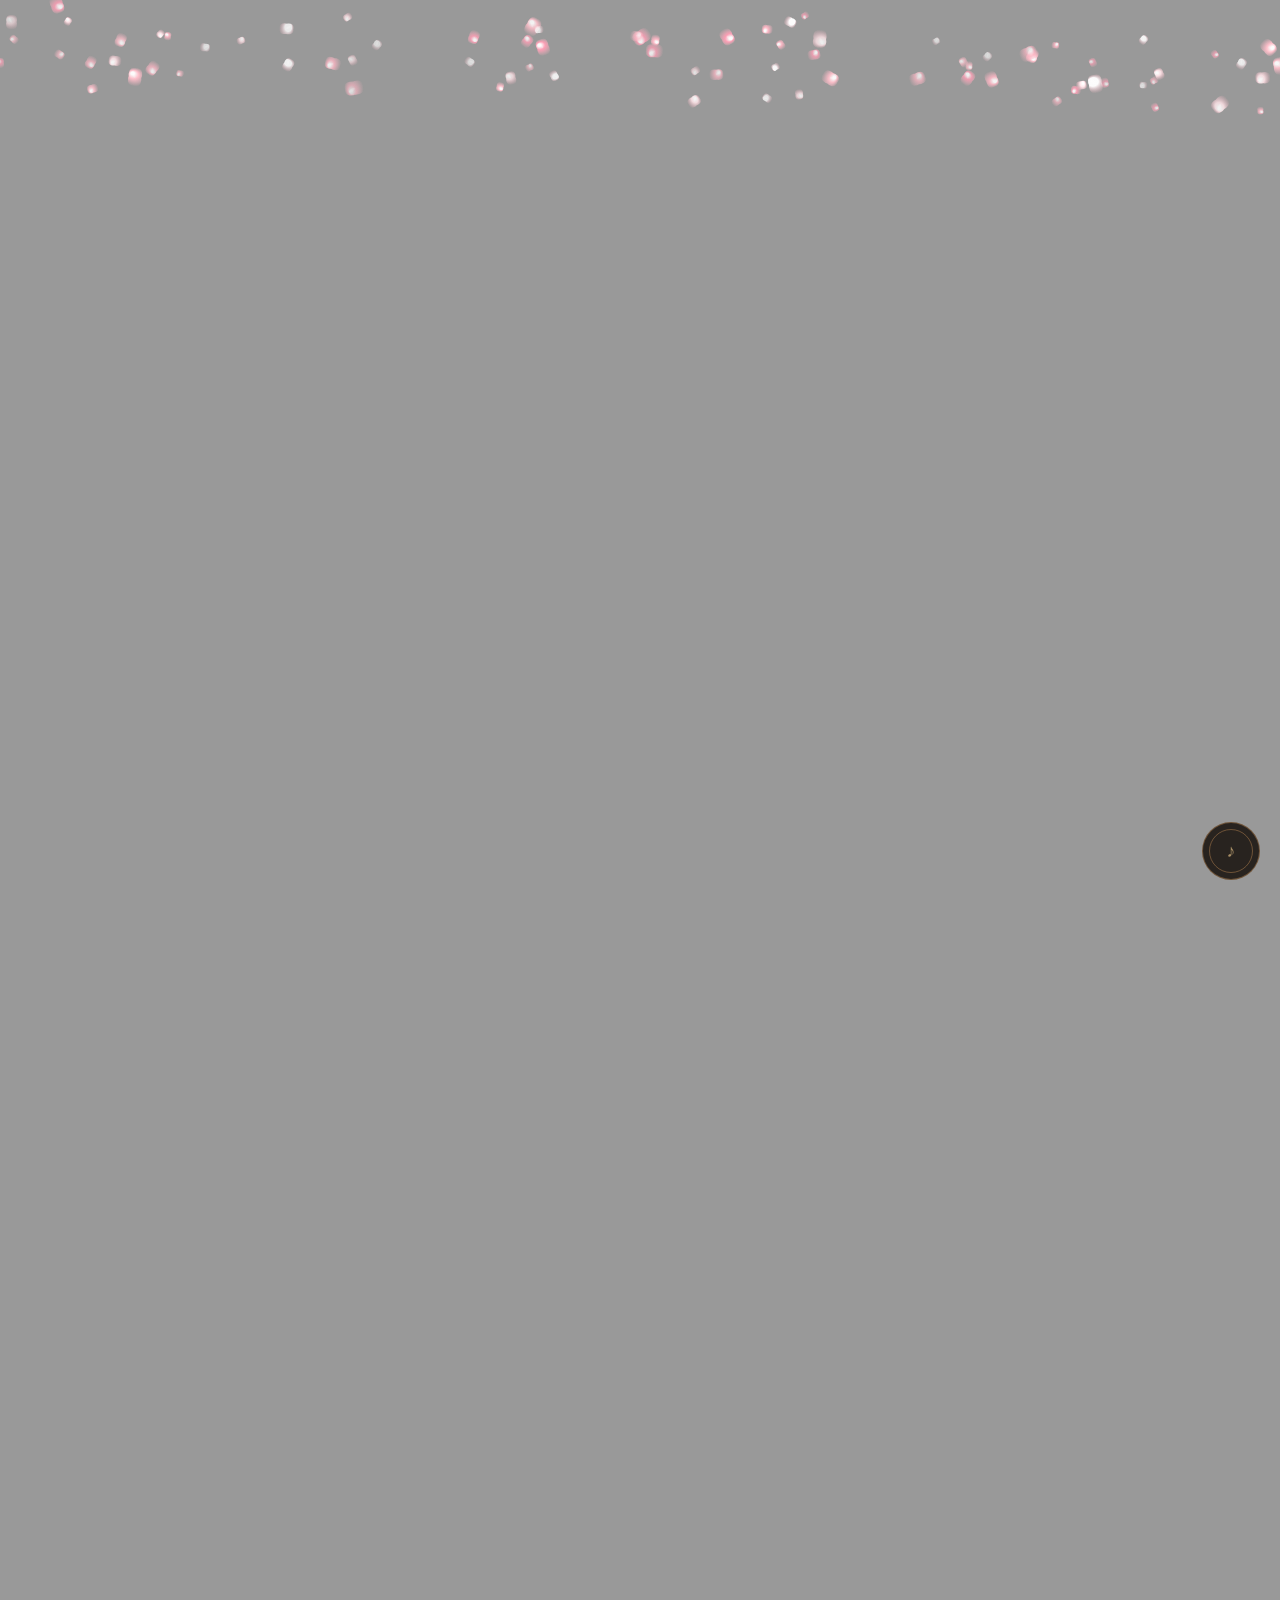
==== index.html @ ae4863e1 "feat: 特別イベント統合・BGMデフォルトOFF・スマホサイドバー修正・フッター追加 - 特別開催イベントを開催イベントタブのサブセクションに統合しspecialタブ廃止 - BGMをデフォルトO" ====
<!DOCTYPE html>
<html lang="ja">
<head>
    <meta charset="UTF-8">
    <meta name="viewport" content="width=device-width, initial-scale=1.0">
    <title>メスケモ推進委員会 - VRChatメスケモイベント</title>
    <link rel="icon" type="image/x-icon" href="images/favicon.ico">
    <!-- OGP / Twitter Card -->
    <meta property="og:type"        content="website">
    <meta property="og:title"       content="メスケモ推進委員会 - VRChatメスケモイベント">
    <meta property="og:description" content="なでなで茶屋 牝獣・なでなで倶楽部 MESUKEMOなど、メスケモイベントを開催しています。毎週土曜日開催中！">
    <meta property="og:url"         content="https://ys-0311san.github.io/iinnkai/">
    <meta property="og:image"       content="https://ys-0311san.github.io/iinnkai/images/ogp-main.png">
    <meta property="og:image:type"  content="image/png">
    <meta property="og:image:width" content="1188">
    <meta property="og:image:height" content="626">
    <meta property="og:image:alt"   content="メスケモ推進委員会 イベント告知">
    <meta property="og:site_name"   content="メスケモ推進委員会">
    <meta name="twitter:card"        content="summary_large_image">
    <meta name="twitter:site"        content="@mesukemo_ya">
    <meta name="twitter:title"       content="メスケモ推進委員会 - VRChatメスケモイベント">
    <meta name="twitter:description" content="なでなで茶屋 牝獣・なでなで倶楽部 MESUKEMOなど、メスケモイベントを開催中！">
    <meta name="twitter:image"       content="https://ys-0311san.github.io/iinnkai/images/ogp-main.gif">
    <link rel="stylesheet" href="style.css">
    <!-- 最初に表示される背景画像を最優先で先読み -->
    <link rel="preload" as="image" href="images/bg-about-pc.png" media="(min-width: 769px)">
    <link rel="preload" as="image" href="images/bg-about-sp.png" media="(max-width: 768px)">
</head>
<body>
    <!-- ローディング画面（黒・読み込み完了まで表示） -->
    <div class="loading-screen" id="loadingScreen"></div>

    <!-- 背景画像 -->
    <div class="bg-layer" id="bgCurrent"></div>

    <!-- 初期表示: タイトルのみ -->
    <div class="intro-screen" id="introScreen">
        <div class="intro-text">
            <h1 class="main-title">メスケモ<wbr>推進委員会</h1>
        </div>
    </div>

    <!-- サイドメニュー背景オーバーレイ -->
    <div class="drawer-overlay" id="drawerOverlay" aria-hidden="true"></div>

    <!-- サイドメニュー（左からスライドイン） -->
    <nav class="side-drawer" id="sideDrawer" aria-label="サイドメニュー" aria-hidden="true">
        <div class="drawer-header">
            <span class="drawer-title">メニュー</span>
            <button class="drawer-close" id="drawerClose" aria-label="メニューを閉じる">✕</button>
        </div>
        <ul class="drawer-nav" role="tablist">
            <li>
                <button class="drawer-item active" data-tab="community" role="tab" aria-selected="true" aria-controls="community">
                    メスケモ推進委員会とは
                </button>
            </li>
            <li>
                <button class="drawer-item" data-tab="events" role="tab" aria-selected="false" aria-controls="events">
                    開催イベント
                </button>
            </li>
            <li>
                <button class="drawer-item" data-tab="cast" role="tab" aria-selected="false" aria-controls="cast">
                    キャスト
                </button>
            </li>
            <li>
                <button class="drawer-item" data-tab="official" role="tab" aria-selected="false" aria-controls="official">
                    サイトリンク
                </button>
            </li>
            <li>
                <button class="drawer-item" data-tab="news" role="tab" aria-selected="false" aria-controls="news">
                    🔔 お知らせ
                </button>
            </li>
        </ul>
    </nav>

    <!-- メインコンテンツ（フェードイン） -->
    <div class="main-content" id="mainContent">
        <!-- 固定ヘッダー: タイトル + ナビ -->
        <header class="site-header">
            <div class="header-inner">
                <div class="header-title">
                    <img src="images/header-banner.png" alt="メスケモ推進委員会" class="header-banner">
                    <img src="images/header-logo.png" alt="なでなで茶屋 ロゴ" class="header-logo">
                </div>
                <!-- PC用タブ（スマホでは非表示） -->
                <nav class="tabs" role="tablist" aria-label="コンテンツナビゲーション">
                    <button class="tab-button active" id="tab-community" data-tab="community" role="tab" aria-selected="true" aria-controls="community">
                        メスケモ推進委員会とは
                    </button>
                    <button class="tab-button" id="tab-events" data-tab="events" role="tab" aria-selected="false" aria-controls="events">
                        開催イベント
                    </button>
                    <button class="tab-button" id="tab-cast" data-tab="cast" role="tab" aria-selected="false" aria-controls="cast">
                        キャスト
                    </button>
                    <button class="tab-button" id="tab-official" data-tab="official" role="tab" aria-selected="false" aria-controls="official">
                        サイトリンク
                    </button>
                    <button class="tab-button tab-button--bell" id="tab-news" data-tab="news" role="tab" aria-selected="false" aria-controls="news" aria-label="お知らせ">
                        <svg width="18" height="18" viewBox="0 0 24 24" fill="none" stroke="currentColor" stroke-width="2" stroke-linecap="round" stroke-linejoin="round" aria-hidden="true">
                            <path d="M18 8A6 6 0 0 0 6 8c0 7-3 9-3 9h18s-3-2-3-9"/>
                            <path d="M13.73 21a2 2 0 0 1-3.46 0"/>
                        </svg>
                    </button>
                </nav>
                <!-- スマホ用ハンバーガーボタン（PCでは非表示） -->
                <button class="menu-toggle" id="menuToggle" aria-label="メニューを開く" aria-expanded="false" aria-controls="sideDrawer">
                    <span></span>
                    <span></span>
                    <span></span>
                </button>
            </div>
        </header>

        <main>
            <!-- メスケモ推進委員会とは -->
            <section class="tab-content active" id="community" role="tabpanel" aria-labelledby="tab-community">
                <div class="section-layout">
                    <aside class="section-sidebar" id="sidebar-community" aria-label="メスケモ推進委員会とはのナビゲーション"></aside>
                    <div class="section-body">
                        <div class="sub-section active" id="community-main">

                            <!-- Heroエリア -->
                            <div class="community-hero">
                                <!-- 上部: 横幅いっぱいのバナー画像 -->
                                <div class="community-hero-banner">
                                    <img src="images/group-icon.jpg" alt="メスケモ推進委員会 グループアイコン" class="community-icon">
                                </div>
                                <!-- 下部: 木目テクスチャ帯 -->
                                <div class="community-hero-caption">
                                    <p class="community-catch">メスケモ好きなら、今すぐ参加しよう！</p>
                                    <div class="community-hero-links">
                                        <a href="https://vrchat.com/home/group/grp_df3c5259-05df-4a28-b5b5-b326c55110fa"
                                           target="_blank" rel="noopener noreferrer" class="shop-link">
                                            VRChat グループに参加する
                                            <svg width="14" height="14" viewBox="0 0 20 20" fill="none" aria-hidden="true"><path d="M5 15L15 5M15 5H8M15 5V12" stroke="currentColor" stroke-width="2" stroke-linecap="round" stroke-linejoin="round"/></svg>
                                        </a>
                                        <a href="https://x.com/mesukemo_ya"
                                           target="_blank" rel="noopener noreferrer" class="shop-link">
                                            X (Twitter) をフォローする
                                            <svg width="14" height="14" viewBox="0 0 20 20" fill="none" aria-hidden="true"><path d="M5 15L15 5M15 5H8M15 5V12" stroke="currentColor" stroke-width="2" stroke-linecap="round" stroke-linejoin="round"/></svg>
                                        </a>
                                    </div>
                                </div>
                            </div>

                            <!-- グループ説明・ルール・BOOTH -->
                            <div class="content-card">
                                <div class="about-group">
                                    <h3 class="about-title">About This Group</h3>
                                    <p class="about-catch">"メスケモ推進委員会は、メスケモに関わる課題やその解決策について協議し、人間への提言やオスケモとの連携・協働により課題の解決やVRC内でのメスケモの充実を図る非営利団体です"</p>
                                    <p class="about-truth">嘘です。</p>
                                    <p>「なでなで茶屋 牝獣（メスケモ個室接客イベント）」や「なでなで倶楽部 MESUKEMO（メスケモなでなでマッチングイベント）」など、誰でもメスケモを十分に摂取できるイベントを開催しています。</p>
                                    <p class="about-notice">本コミュニティおよび主催イベントは成人向けではありませんが、人によっては刺激的な活動や投稿と感じられる場合があります。加入・参加をもって、これらに対する閲覧の同意とさせていただきます。</p>
                                </div>

                                <div class="about-rule">
                                    <h3 class="about-title">ルール</h3>
                                    <p>VRChatアカウントがあれば誰でも参加できます。アバターの種類・人間・ケモノ問わず大歓迎です。メスケモアバターでなくても参加できます。</p>
                                    <p>メスケモアバターを使用していなくても、メスケモが好きという気持ちがあれば貴方は既にメスケモ推進委員会です。「人間」でも「人外」でも「オスケモ」でもだれでも参加可能！世界をメスケモで満たすために各々の力で邁進していきましょう！</p>
                                </div>

                                <div class="about-booth">
                                    <h3 class="about-title">BOOTHショップ</h3>
                                    <p>メスケモ推進委員会のBOOTHショップでは、オリジナルアバターやギミックを販売しています。</p>
                                    <a href="https://mesukemoshop.booth.pm/" target="_blank" rel="noopener noreferrer" class="shop-link">
                                        メスケモ無人販売所 (BOOTH) を見る
                                        <svg width="14" height="14" viewBox="0 0 20 20" fill="none" aria-hidden="true"><path d="M5 15L15 5M15 5H8M15 5V12" stroke="currentColor" stroke-width="2" stroke-linecap="round" stroke-linejoin="round"/></svg>
                                    </a>
                                </div>
                            </div>

                        </div>
                    </div>
                </div>
            </section>

            <!-- 開催イベント -->
            <section class="tab-content" id="events" role="tabpanel" aria-labelledby="tab-events">
                <div class="section-layout">
                    <aside class="section-sidebar" id="sidebar-events" aria-label="開催イベントのナビゲーション"></aside>
                    <div class="section-body">

                        <!-- なでなで茶屋 牝獣 -->
                        <div class="sub-section active" id="events-chaya">
                            <div class="content-card">
                                <div class="poster-block">
                                    <img src="images/poster-chaya.png" alt="なでなで茶屋 牝獣 ポスター" class="poster-image">
                                    <div class="poster-description">
                                        <h3 class="poster-title">なでなで茶屋 牝獣</h3>
                                        <p class="poster-schedule">毎月第1・第3土曜日 22:55~</p>
                                        <p class="poster-schedule-note">※第2・第4土曜日も開催している場合があります</p>
                                        <p>1対1の個室でメスケモに思いっきりなでなでされる癒やし体験イベントです。開催中に3回行われる抽選を勝ち抜けばキャストと二人きりで夢のような至福のひとときを過ごせます。たとえ外れても待合ワールドには「メスケモ素手寿司」や「ゲーム」などのアクティビティが満載で、次の抽選を待つ間も賑やかに楽しめます。</p>
                                    </div>
                                </div>
                                <div class="guide-section">
                                    <h3 class="about-title">参加ステップ</h3>
                                    <ol class="guide-steps">
                                        <li>
                                            <span class="guide-step-num">1</span>
                                            <div class="guide-step-body">
                                                <strong>VRChatグループに参加する</strong>
                                                <p>メスケモ推進委員会のVRChatグループに参加すると、イベント開催時に通知が届きます。</p>
                                                <a href="https://vrchat.com/home/group/grp_df3c5259-05df-4a28-b5b5-b326c55110fa" target="_blank" rel="noopener noreferrer" class="shop-link">
                                                    グループページを開く
                                                    <svg width="14" height="14" viewBox="0 0 20 20" fill="none" aria-hidden="true"><path d="M5 15L15 5M15 5H8M15 5V12" stroke="currentColor" stroke-width="2" stroke-linecap="round" stroke-linejoin="round"/></svg>
                                                </a>
                                            </div>
                                        </li>
                                        <li>
                                            <span class="guide-step-num">2</span>
                                            <div class="guide-step-body">
                                                <strong>開催日時に集まる</strong>
                                                <p>毎月第1・第3土曜日 22:55〜 開催です。</p>
                                            </div>
                                        </li>
                                        <li>
                                            <span class="guide-step-num">3</span>
                                            <div class="guide-step-body">
                                                <strong>抽選に参加する</strong>
                                                <p>待合ワールドで3回行われる抽選に参加します。当選するとキャストと個室でなでなでタイムが始まります。外れても待合ワールドのアクティビティで楽しめます。</p>
                                            </div>
                                        </li>
                                    </ol>
                                </div>
                                <div class="promo-video-section">
                                    <h3 class="about-title">プロモーションビデオ</h3>
                                    <div class="promo-video-wrapper">
                                        <iframe
                                            src="https://www.youtube.com/embed/qF4LUtavqlc"
                                            title="なでなで茶屋 Promotion Video"
                                            frameborder="0"
                                            allow="accelerometer; autoplay; clipboard-write; encrypted-media; gyroscope; picture-in-picture"
                                            allowfullscreen
                                            loading="lazy"
                                        ></iframe>
                                    </div>
                                </div>
                                <div class="about-manga">
                                    <h3 class="about-title">コミック</h3>
                                    <p class="manga-description">メスケモ推進委員会の世界観を漫画でご紹介します。</p>
                                    <div class="manga-grid">
                                        <div class="manga-preview" id="mangaPreview" role="button" tabindex="0" aria-label="漫画を読む（全4ページ）" data-manga-index="0">
                                            <img src="images/manga-page1.jpg" alt="漫画1ページ目" class="manga-thumb">
                                            <div class="manga-overlay">
                                                <span class="manga-open-btn">漫画を読む</span>
                                                <span class="manga-page-count">全4ページ</span>
                                            </div>
                                        </div>
                                        <div class="manga-preview" role="button" tabindex="0" aria-label="漫画を読む（全1ページ）" data-manga-index="1">
                                            <img src="images/manga2-page1.jpg" alt="漫画2 1ページ目" class="manga-thumb">
                                            <div class="manga-overlay">
                                                <span class="manga-open-btn">漫画を読む</span>
                                                <span class="manga-page-count">全1ページ</span>
                                            </div>
                                        </div>
                                    </div>
                                </div>
                            </div>
                        </div>

                        <!-- なでなで倶楽部 MESUKEMO -->
                        <div class="sub-section" id="events-mesukemo">
                            <div class="content-card">
                                <div class="poster-block">
                                    <img src="images/poster-mesukemo.png" alt="なでなで倶楽部 MESUKEMO ポスター" class="poster-image">
                                    <div class="poster-description">
                                        <h3 class="poster-title">なでなで倶楽部 MESUKEMO</h3>
                                        <p class="poster-schedule">毎週土曜日 22:00~23:00</p>
                                        <p>ワールド「なでなでマッチング」に集まった全員で、心ゆくまでなで合うケモノ交流イベントです。個室ではなく開放的な会場で参加者同士が自由に触れ合えるのが最大の特徴。気になるケモノとマッチングして、癒やしの輪を広げましょう。</p>
                                    </div>
                                </div>
                                <div class="guide-section">
                                    <h3 class="about-title">参加ステップ</h3>
                                    <ol class="guide-steps">
                                        <li>
                                            <span class="guide-step-num">1</span>
                                            <div class="guide-step-body">
                                                <strong>VRChatグループに参加する</strong>
                                                <a href="https://vrchat.com/home/group/grp_df3c5259-05df-4a28-b5b5-b326c55110fa" target="_blank" rel="noopener noreferrer" class="shop-link">
                                                    グループページを開く
                                                    <svg width="14" height="14" viewBox="0 0 20 20" fill="none" aria-hidden="true"><path d="M5 15L15 5M15 5H8M15 5V12" stroke="currentColor" stroke-width="2" stroke-linecap="round" stroke-linejoin="round"/></svg>
                                                </a>
                                            </div>
                                        </li>
                                        <li>
                                            <span class="guide-step-num">2</span>
                                            <div class="guide-step-body">
                                                <strong>開催日時に集まる</strong>
                                                <p>毎週土曜日 22:00〜 開催です。</p>
                                            </div>
                                        </li>
                                        <li>
                                            <span class="guide-step-num">3</span>
                                            <div class="guide-step-body">
                                                <strong>ワールドに参加する</strong>
                                                <p>ワールド「なでなでマッチング」に入場し、参加者と自由になで合う時間です。個室もあるので恥ずかしい方は個室で楽しめます。</p>
                                            </div>
                                        </li>
                                    </ol>
                                </div>
                            </div>
                        </div>

                        <!-- KEMONO写真館 -->
                        <div class="sub-section" id="events-kemono">
                            <div class="content-card">
                                <div class="poster-block">
                                    <img src="images/poster-kemono.png" alt="KEMONO写真館 ポスター" class="poster-image">
                                    <div class="poster-description">
                                        <h3 class="poster-title">KEMONO写真館</h3>
                                        <p class="poster-schedule">常時開放中</p>
                                        <p>メスケモ推進委員会の写真展示ワールドです。いつでもご利用いただけます。</p>
                                        <a href="https://vrch.at/8pefun7w" target="_blank" rel="noopener noreferrer" class="shop-link">
                                            ワールドへ行く
                                            <svg width="14" height="14" viewBox="0 0 20 20" fill="none" aria-hidden="true">
                                                <path d="M5 15L15 5M15 5H8M15 5V12" stroke="currentColor" stroke-width="2" stroke-linecap="round" stroke-linejoin="round"/>
                                            </svg>
                                        </a>
                                    </div>
                                </div>
                            </div>
                            <!-- キャストギャラリー（ランダム4名） -->
                            <div class="kemono-gallery-section">
                                <div class="kemono-gallery-grid" id="kemonoGallery"></div>
                            </div>
                        </div>

                        <!-- 特別開催イベント -->
                        <div class="sub-section" id="events-special">
                            <div class="content-card">
                                <h2 class="about-title">特別開催イベント</h2>
                                <div class="special-events-grid">

                                    <!-- 24時間メスケモ神社 -->
                                    <div class="special-event-card">
                                        <img src="images/poster-shrine.jpg" alt="24時間メスケモ神社 ポスター" class="special-event-poster">
                                        <div class="special-event-info">
                                            <h3 class="poster-title">24時間メスケモ神社</h3>
                                            <p class="poster-schedule">2026年1月3日 特別開催</p>
                                            <p>お正月に特別開催された24時間ぶっ通しのメスケモイベントです。24時間ケモ巫女常駐・お焚き上げおみくじ・ふるまい甘酒など、新年を一緒に祝うべく、たくさんのケモノたちが集まりました。</p>
                                        </div>
                                    </div>

                                    <!-- 今後の特別イベントはここに追加 -->
                                </div>
                            </div>
                        </div>

                        <!-- Q&A -->
                        <div class="sub-section" id="events-faq">
                            <div class="content-card">
                                <h2>よくある質問</h2>
                                <dl class="faq-list">
                                    <div class="faq-item">
                                        <dt class="faq-question">メスケモじゃなくても参加できますか？</dt>
                                        <dd class="faq-answer">はい、参加できます。人間・人外・オスケモ問わず、どなたでも歓迎です。メスケモが好きという気持ちがあれば十分です。</dd>
                                    </div>
                                    <div class="faq-item">
                                        <dt class="faq-question">初参加でも大丈夫ですか？</dt>
                                        <dd class="faq-answer">もちろんです。初めての方でも楽しめるよう設計されています。わからないことがあればキャストや参加者に気軽に声をかけてください。</dd>
                                    </div>
                                    <div class="faq-item">
                                        <dt class="faq-question">どんな服装・アバターで来ればいいですか？</dt>
                                        <dd class="faq-answer">特に指定はありません。普段使いのアバターで大丈夫です。ただし、他の参加者への配慮として極端に大きなサイズのアバターはご遠慮ください。</dd>
                                    </div>
                                    <div class="faq-item">
                                        <dt class="faq-question">参加費はかかりますか？</dt>
                                        <dd class="faq-answer">無料です。VRChatアカウントがあれば追加費用なく参加できます。</dd>
                                    </div>
                                    <div class="faq-item">
                                        <dt class="faq-question">VRChatのランクに制限はありますか？</dt>
                                        <dd class="faq-answer">ランク制限は設けていません。ワールドへの参加に必要な場合はグループへの参加をご確認ください。</dd>
                                    </div>
                                    <div class="faq-item">
                                        <dt class="faq-question">撮影・スクリーンショットは可能ですか？</dt>
                                        <dd class="faq-answer">スクリーンショットは相手の許可を得た上でお願いします。動画撮影は禁止です。</dd>
                                    </div>
                                </dl>
                            </div>
                        </div>

                    </div>
                </div>
            </section>

            <!-- お知らせ -->
            <section class="tab-content" id="news" role="tabpanel" aria-labelledby="tab-news">
                <div class="section-layout">
                    <aside class="section-sidebar" id="sidebar-news" aria-label="お知らせのナビゲーション"></aside>
                    <div class="section-body">
                        <div class="sub-section active" id="news-main">
                            <div class="content-card">
                                <h2>お知らせ</h2>
                                <div class="news-list" id="newsList">
                                    <!-- JavaScriptで動的に生成 -->
                                </div>
                            </div>
                        </div>
                    </div>
                </div>
            </section>

            <!-- キャスト一覧 -->
            <section class="tab-content" id="cast" role="tabpanel" aria-labelledby="tab-cast">
                <div class="section-layout">
                    <!-- サイドバー（JSで動的生成） -->
                    <aside class="section-sidebar" id="sidebar-cast" aria-label="キャストのナビゲーション"></aside>

                    <div class="section-body">
                        <!-- サブセクション: キャスト一覧 -->
                        <div class="sub-section active" id="cast-main">
                            <!-- 木札グリッド表示（通常時） -->
                            <div class="content-card" id="castCard">
                                <h2>キャストメンバー</h2>

                                <!-- キャスト注意書き -->
                                <p class="cast-notice">※一部メンバーのみ掲載しております</p>

                                <!-- 検索バー -->
                                <div class="search-container">
                                    <label for="castSearch" class="sr-only">キャスト名で検索</label>
                                    <input
                                        type="text"
                                        id="castSearch"
                                        placeholder="キャスト名で検索..."
                                        class="search-input"
                                        autocomplete="off"
                                    >
                                </div>

                                <!-- キャスト一覧グリッド -->
                                <div class="cast-grid" id="castGrid" aria-live="polite" aria-label="キャスト一覧">
                                    <!-- JavaScriptで動的に生成 -->
                                </div>

                                <!-- 検索結果0件メッセージ -->
                                <p class="no-results" id="noResults" hidden>該当するキャストが見つかりません。</p>
                            </div>
                        </div>
                        <!-- 将来のサブセクションをここに追加 -->
                    </div>
                </div>

                <!-- キャスト詳細表示（固定オーバーレイ・section-layoutの外） -->
                <div class="cast-detail" id="castDetail" hidden>
                    <!-- PC:左 / スマホ:上 → 名前・説明・閉じるボタン -->
                    <div class="cast-detail-info">
                        <h3 class="detail-name" id="detailName"></h3>
                        <p class="detail-description" id="detailDescription"></p>
                        <button class="detail-close" id="detailClose">閉じる</button>
                    </div>
                    <!-- PC:右 / スマホ:下 → キャラ画像 -->
                    <div class="cast-detail-visual">
                        <img src="" alt="" id="detailImage" class="detail-image">
                        <!-- 集合写真など透過なし画像の表示矩形に重ねる額縁オーバーレイ -->
                        <div class="frame-overlay" id="frameOverlay" hidden></div>
                        <!-- サイズ確認ボタン（割り当てサイズ↔大をトグル） -->
                        <button class="size-check-btn" id="sizeCheckBtn" aria-label="サイズ確認">📐</button>
                    </div>
                </div>
            </section>

            <!-- サイトリンク -->
            <section class="tab-content" id="official" role="tabpanel" aria-labelledby="tab-official">
                <div class="section-layout">
                    <!-- サイドバー（JSで動的生成） -->
                    <aside class="section-sidebar" id="sidebar-official" aria-label="サイトリンクのナビゲーション"></aside>

                    <div class="section-body">
                        <!-- サブセクション: 公式リンク -->
                        <div class="sub-section active" id="official-main">
                            <div class="content-card">
                                <h2>サイトリンク</h2>
                                <div class="official-links">
                                    <!-- VRChatグループ（アイコンなし・テキストのみ） -->
                                    <a href="https://vrchat.com/home/group/grp_df3c5259-05df-4a28-b5b5-b326c55110fa"
                                       class="official-link official-link--no-icon" target="_blank" rel="noopener noreferrer">
                                        <span>VRChat グループ</span>
                                    </a>
                                    <!-- X (Twitter) -->
                                    <a href="https://x.com/mesukemo_ya" class="official-link" target="_blank" rel="noopener noreferrer">
                                        <img src="images/icon-x.jpg" alt="X アイコン" class="official-icon">
                                        <span>X (Twitter)</span>
                                    </a>
                                    <!-- BOOTHショップ -->
                                    <a href="https://mesukemoshop.booth.pm/" class="official-link" target="_blank" rel="noopener noreferrer">
                                        <img src="images/icon-booth.png" alt="BOOTH アイコン" class="official-icon official-icon--booth">
                                        <span>メスケモ無人販売所 (BOOTH)</span>
                                    </a>
                                </div>
                            </div>
                            <!-- キャストギャラリー（ランダム4名） -->
                            <div class="kemono-gallery-section">
                                <div class="kemono-gallery-grid" id="officialGallery"></div>
                            </div>
                        </div>
                        <!-- 将来のサブセクションをここに追加 -->
                    </div>
                </div>
            </section>
        </main>
        <footer class="site-footer-copy">
            <p>&copy; メスケモ推進委員会</p>
        </footer>
    </div>


    <!-- VIP発見モーダル（VIPスロットクリック時に表示） -->
    <div class="vip-discover-modal" id="vipDiscoverModal" hidden aria-modal="true" role="dialog" aria-labelledby="vipDiscoverTitle">
        <div class="vip-discover-inner">
            <!-- 装飾ライン上 -->
            <div class="vip-discover-ornament" aria-hidden="true">
                <span class="vip-discover-line"></span>
                <span class="vip-discover-diamond">◆</span>
                <span class="vip-discover-line"></span>
            </div>

            <p class="vip-discover-eyebrow">SECRET</p>
            <h2 class="vip-discover-title" id="vipDiscoverTitle">こんなところを見るなんて！</h2>
            <p class="vip-discover-sub">VIPを認定します。</p>

            <!-- 装飾ライン下 -->
            <div class="vip-discover-ornament" aria-hidden="true">
                <span class="vip-discover-line"></span>
                <span class="vip-discover-diamond">◆</span>
                <span class="vip-discover-line"></span>
            </div>

            <a class="btn-share-x vip-discover-share"
               href="https://twitter.com/intent/tweet?text=%E9%9A%A0%E3%81%97%E3%83%9A%E3%83%BC%E3%82%B8%E3%82%92%E7%99%BA%E8%A6%8B%E3%80%81%E3%80%8CVIP%E3%80%8D%E3%82%92%E8%A7%A3%E6%94%BE%E3%81%97%E3%81%BE%E3%81%97%E3%81%9F%E3%80%82&hashtags=%E3%83%A1%E3%82%B9%E3%82%B1%E3%83%A2%E6%8E%A8%E9%80%B2%E5%A7%94%E5%93%A1%E4%BC%9A&url=https%3A%2F%2Fys-0311san.github.io%2Fiinnkai%2Fvip.html"
               target="_blank"
               rel="noopener noreferrer"
               >
                <svg width="15" height="15" viewBox="0 0 24 24" fill="currentColor" aria-hidden="true">
                    <path d="M18.244 2.25h3.308l-7.227 8.26 8.502 11.24H16.17l-4.714-6.231-5.401 6.231H2.747l7.73-8.835L1.254 2.25H8.08l4.253 5.622zm-1.161 17.52h1.833L7.084 4.126H5.117z"/>
                </svg>
                ポストする
            </a>

            <button class="vip-discover-close" id="vipDiscoverClose" aria-label="閉じる">✕</button>
        </div>
    </div>

    <!-- 名刺ジェネレーターボタン（community / events タブ表示中のみ左下固定） -->
    <a href="secret-card.html" class="card-gen-btn" id="cardGenBtn" aria-label="メスケモ名刺ジェネレーターを開く">
        <span class="card-gen-title">メスケモ名刺ジェネレーター</span>
        <span class="card-gen-sub">作成開始</span>
        <span class="card-gen-badge">ここをクリック！</span>
    </a>

    <!-- 漫画ライトボックスモーダル -->
    <div class="manga-lightbox" id="mangaLightbox" hidden aria-modal="true" role="dialog" aria-label="漫画ビューア">
        <button class="manga-lb-close" id="mangaLbClose" aria-label="閉じる">✕</button>
        <!-- 矢印と画像を横並びにするrow -->
        <div class="manga-lb-row">
            <button class="manga-lb-arrow manga-lb-prev" id="mangaLbPrev" aria-label="前のページ">&#8592;</button>
            <div class="manga-lb-content">
                <img class="manga-lb-img" id="mangaLbImg" src="" alt="">
            </div>
            <button class="manga-lb-arrow manga-lb-next" id="mangaLbNext" aria-label="次のページ">&#8594;</button>
        </div>
        <div class="manga-lb-footer">
            <div class="manga-lb-indicators" id="mangaLbIndicators"></div>
        </div>
    </div>

    <!-- 桜吹雪Canvas（イントロ中のみ表示） -->
    <canvas id="sakuraCanvas" aria-hidden="true"></canvas>

    <!-- BGMフローティングプレイヤー -->
    <div class="bgm-player" id="bgmPlayer" aria-label="BGMプレイヤー">
        <button class="bgm-toggle-btn" id="bgmToggleBtn" aria-label="BGMをON/OFF">♪</button>
    </div>

    <script src="script.js"></script>
</body>
</html>
---- style.css ----
/* ===== フォント読み込み ===== */
@import url('https://fonts.googleapis.com/css2?family=Noto+Serif+JP:wght@400;600;700&family=Zen+Maru+Gothic:wght@400;500;700&family=Dela+Gothic+One&display=swap');

/* ===== CSS カスタムプロパティ（和風旅館カラーパレット） ===== */
:root {
    /* カラーパレット */
    --ink-black: #1a1a1a;
    --charcoal: #2d2d2d;
    --wood-brown: #5c4033;
    --cedar: #8b6f47;
    --gold-accent: #d4af37;
    --paper-white: #f5f3ed;
    --cream: #ebe6d9;
    --shadow: rgba(0, 0, 0, 0.3);
    --shadow-deep: rgba(0, 0, 0, 0.5);

    /* タイポグラフィ */
    --font-display: 'Noto Serif JP', serif;
    --font-body: 'Zen Maru Gothic', sans-serif;

    /* スペーシング */
    --spacing-xs: 0.5rem;
    --spacing-sm: 1rem;
    --spacing-md: 1.5rem;
    --spacing-lg: 2rem;
    --spacing-xl: 3rem;
}

/* ===== リセット & ベーススタイル ===== */
*,
*::before,
*::after {
    margin: 0;
    padding: 0;
    box-sizing: border-box;
}

/* 画像のドラッグ移動を無効化 */
img {
    -webkit-user-drag: none;
    -webkit-user-select: none;
    user-select: none;
}

body {
    font-family: var(--font-body);
    color: var(--ink-black);
    background: rgba(0, 0, 0, 0.4); /* フラッシュ防止：半透明の暗幕 */
    /* 初期状態はスクロール無効（アニメーション終了後JSで解除） */
    overflow: hidden;
    min-height: 100vh;
    position: relative;
    /* スマホのバウンススクロールによる背景ズレを防止 */
    overscroll-behavior: none;
    scrollbar-gutter: stable;
}

/* スクリーンリーダー専用テキスト（視覚的に非表示） */
.sr-only {
    position: absolute;
    width: 1px;
    height: 1px;
    padding: 0;
    margin: -1px;
    overflow: hidden;
    clip: rect(0, 0, 0, 0);
    white-space: nowrap;
    border: 0;
}

/* ===== 背景画像（クロスフェード用2レイヤー） ===== */
/* JSでbackground-imageをセットし、opacityでクロスフェードする */
.bg-layer {
    position: fixed;
    inset: 0;
    background-size: cover;
    background-position: center;
    background-repeat: no-repeat;
    z-index: -1;
    transition: opacity 0.6s ease;
}


/* ===== ローディング画面（黒・最前面） ===== */
.loading-screen {
    position: fixed;
    inset: 0;
    background: #000;
    z-index: 9999;
    opacity: 1;
    transition: opacity 0.8s ease;
    /* ローディング中はタッチ・スクロール操作を全てブロック */
    pointer-events: all;
    touch-action: none;
}

.loading-screen.hidden {
    opacity: 0;
    visibility: hidden;
}

/* ===== オープニング画面 ===== */
/* 読み込み完了前はアニメーションを止めておく */
.intro-screen {
    position: fixed;
    top: 0;
    left: 0;
    width: 100%;
    height: 100%;
    display: flex;
    align-items: center;
    justify-content: center;
    z-index: 1000;
    pointer-events: none;
    /* デフォルトは非表示・アニメーションなし */
    opacity: 0;
}

/* JS側でこのクラスを付与してアニメーション開始 */
.intro-screen.ready {
    opacity: 1;
    animation: fadeOut 1s ease-in-out 2.5s forwards;
}

.intro-screen.ready .intro-text {
    animation: slideUp 1s ease-out 0.3s backwards;
}

.intro-screen.ready .character-logo {
    animation: scaleIn 1s ease-out;
}

.intro-screen.ready .schedule {
    animation: slideUp 1s ease-out 0.5s backwards;
}

/* 社長キャラクター画像（右中央固定） */
.character-logo {
    position: absolute;
    right: 5%;
    top: 50%;
    transform: translateY(-50%);
    width: clamp(160px, 20vw, 320px);
    height: clamp(160px, 20vw, 320px);
    /* logo.png が用意されたら background-image: url('images/logo.png') に変更 */
    background: rgba(245, 243, 237, 0.08);
    border: 3px solid var(--gold-accent);
    border-radius: 50%;
    background-size: cover;
    background-position: center;
    box-shadow: 0 0 40px rgba(212, 175, 55, 0.3);
}

/* タイトル・開催情報のまとまり（中央寄せ） */
.intro-text {
    text-align: center;
}

.main-title {
    font-family: var(--font-display);
    font-size: clamp(2.5rem, 6vw, 4rem);
    font-weight: 700;
    color: var(--paper-white);
    text-shadow: 2px 2px 8px var(--shadow);
    margin-bottom: var(--spacing-sm);
    letter-spacing: 0.1em;
}

.intro-screen .schedule {
    font-family: var(--font-display);
    font-size: clamp(1rem, 2.5vw, 1.5rem);
    color: var(--gold-accent);
    letter-spacing: 0.05em;
}

/* ===== メインコンテンツ ===== */
.main-content {
    opacity: 0;
    padding-top: 110px;
    transition: opacity 1s ease;
}

/* JSからこのクラスを付与してフェードイン */
.main-content.visible {
    opacity: 1;
}

#sakuraCanvas {
    position: fixed;
    top: 0;
    left: 0;
    width: 100%;
    height: 100%;
    pointer-events: none;
    z-index: 9999;
    opacity: 0;
    transition: opacity 0.8s ease;
}

#sakuraCanvas.active {
    opacity: 1;
}

#sakuraCanvas.behind {
    z-index: -1;
}

/* ===== 固定ヘッダー ===== */
.site-header {
    position: fixed;
    top: 0;
    left: 0;
    width: 100%;
    z-index: 500;
    background: rgba(44, 28, 18, 0.85);
    backdrop-filter: blur(12px);
    border-bottom: 2px solid rgba(212, 175, 55, 0.4);
    box-shadow: 0 2px 16px rgba(0, 0, 0, 0.4);
}

/* ヘッダー内部レイアウト: タイトル（左）とナビ（右）を横並び */
.header-inner {
    display: flex;
    align-items: center;
    justify-content: space-between;
    max-width: 1100px;
    margin: 0 auto;
    padding: var(--spacing-sm) var(--spacing-lg);
    gap: var(--spacing-lg);
}

/* タイトルエリア: 画像を横並び */
.header-title {
    display: flex;
    align-items: center;
    gap: var(--spacing-sm);
}

/* 透過ロゴ（正方形想定） */
.header-logo {
    height: 52px;
    width: auto;
    object-fit: contain;
    flex-shrink: 0;
}

/* バナー画像（横長） */
.header-banner {
    height: 44px;
    width: auto;
    object-fit: contain;
    flex-shrink: 0;
    border-radius: 4px;
}

/* ===== PC用タブナビゲーション ===== */
.tabs {
    display: flex;
    gap: 4px;
    flex-wrap: nowrap;
    margin-bottom: 0;
    overflow-x: auto;
}

.tab-button {
    font-family: var(--font-body);
    font-size: clamp(0.65rem, 1.1vw, 0.85rem);
    font-weight: 500;
    padding: 0.5rem 0.75rem;
    background: rgba(245, 243, 237, 0.1);
    border: 2px solid rgba(212, 175, 55, 0.3);
    color: var(--paper-white);
    cursor: pointer;
    border-radius: 4px;
    white-space: nowrap;
    -webkit-tap-highlight-color: transparent;
}

/* 非アクティブタブのホバーエフェクト */
.tab-button:hover:not(.active) {
    background: rgba(245, 243, 237, 0.15);
    border-color: rgba(212, 175, 55, 0.5);
}

.tab-button.active {
    background: rgba(212, 175, 55, 0.2);
    border-color: var(--gold-accent);
    color: var(--gold-accent);
}

.tab-button:focus-visible {
    outline: 3px solid var(--gold-accent);
    outline-offset: 2px;
}

/* ベルマークタブ（お知らせ専用） */
.tab-button--bell {
    padding: 0.6rem 0.8rem;
    display: flex;
    align-items: center;
    justify-content: center;
}

.tab-button--bell.active svg {
    stroke: var(--gold-accent);
}

/* スマホではPC用タブを非表示 */
@media (max-width: 767px) {
    .tabs {
        display: none;
    }
}

/* ===== ハンバーガーメニューボタン（スマホ専用） ===== */
/* PCでは非表示 */
.menu-toggle {
    display: none;
}

@media (max-width: 767px) {
    .menu-toggle {
        display: flex;
        flex-direction: column;
        justify-content: center;
        gap: 5px;
        width: 44px;
        height: 44px;
        padding: 8px;
        background: rgba(245, 243, 237, 0.1);
        border: 2px solid rgba(212, 175, 55, 0.4);
        border-radius: 6px;
        cursor: pointer;
        flex-shrink: 0;
        /* タップ時のエフェクトなし */
        -webkit-tap-highlight-color: transparent;
    }

    .menu-toggle span {
        display: block;
        width: 100%;
        height: 2px;
        background: var(--paper-white);
        border-radius: 2px;
    }

    .menu-toggle:focus-visible {
        outline: 3px solid var(--gold-accent);
        outline-offset: 2px;
    }
}

/* ===== オーバーレイ（ドロワー背後の暗幕） ===== */
.drawer-overlay {
    position: fixed;
    inset: 0;
    background: rgba(0, 0, 0, 0.5);
    z-index: 800;
    opacity: 0;
    pointer-events: none;
    transition: opacity 0.3s ease;
}

.drawer-overlay.open {
    opacity: 1;
    pointer-events: auto;
}

/* ===== サイドメニュー（ドロワー） ===== */
.side-drawer {
    position: fixed;
    top: 0;
    right: 0;
    width: 260px;
    height: 100%;
    background: rgba(20, 12, 8, 0.97);
    border-left: 2px solid rgba(212, 175, 55, 0.4);
    backdrop-filter: blur(16px);
    z-index: 900;
    transform: translateX(100%);
    transition: transform 0.3s ease;
    display: flex;
    flex-direction: column;
    overflow-y: auto;
}

.side-drawer.open {
    transform: translateX(0);
}

/* ドロワーヘッダー（タイトル＋閉じるボタン） */
.drawer-header {
    display: flex;
    align-items: center;
    justify-content: space-between;
    padding: var(--spacing-md) var(--spacing-lg);
    border-bottom: 1px solid rgba(212, 175, 55, 0.3);
    flex-shrink: 0;
}

.drawer-title {
    font-family: var(--font-display);
    font-size: 1rem;
    font-weight: 700;
    color: var(--gold-accent);
    letter-spacing: 0.1em;
}

.drawer-close {
    width: 44px;
    height: 44px;
    background: transparent;
    border: 1px solid rgba(212, 175, 55, 0.4);
    border-radius: 50%;
    color: var(--paper-white);
    font-size: 1rem;
    cursor: pointer;
    display: flex;
    align-items: center;
    justify-content: center;
    transition: background 0.2s ease, border-color 0.2s ease;
}

.drawer-close:hover {
    background: rgba(212, 175, 55, 0.2);
    border-color: var(--gold-accent);
}

.drawer-close:focus-visible {
    outline: 3px solid var(--gold-accent);
    outline-offset: 2px;
}

/* ドロワーナビゲーション */
.drawer-nav {
    list-style: none;
    padding: var(--spacing-sm) 0;
    margin: 0;
    flex: 1;
}

.drawer-nav li {
    padding: 0 var(--spacing-sm);
}

/* 各メニュー項目 */
.drawer-item {
    display: block;
    width: 100%;
    text-align: left;
    padding: 14px var(--spacing-md);
    font-family: var(--font-body);
    font-size: 1rem;
    font-weight: 600;
    color: rgba(245, 243, 237, 0.87);
    background: transparent;
    border: none;
    border-left: 3px solid transparent;
    border-radius: 0 8px 8px 0;
    cursor: pointer;
    letter-spacing: 0.03em;
    /* タップ時のハイライトを無効化 */
    -webkit-tap-highlight-color: transparent;
}

/* 非アクティブアイテムのホバーエフェクト */
.drawer-item:hover:not(.active) {
    background: rgba(212, 175, 55, 0.08);
    color: rgba(245, 243, 237, 0.9);
}

/* アクティブ（選択中）のスタイル */
.drawer-item.active {
    background: rgba(212, 175, 55, 0.18);
    color: var(--gold-accent);
    border-left-color: var(--gold-accent);
}

.drawer-item:focus-visible {
    outline: 3px solid var(--gold-accent);
    outline-offset: -3px;
}

/* メインエリアの左右余白 */
main {
    max-width: 1100px;
    margin: 0 auto;
    padding: 0 var(--spacing-lg) var(--spacing-xl);
}

/* ===== タブコンテンツ ===== */
.tab-content {
    display: none;
}

.tab-content.active {
    display: block;
    animation: fadeInContent 0.5s ease;
}

/* キャストタブは1秒かけてふわっと表示 */
#cast.active .content-card {
    animation: fadeInContent 1s ease;
}

/* ===== セクションレイアウト ===== */
.section-layout {
    display: flex;
    align-items: flex-start;
    gap: var(--spacing-lg);
}

/* PC: 左側縦型サイドバーとして表示 */
.section-sidebar {
    display: block;
    flex-shrink: 0;
    width: 140px;
    position: sticky;
    top: 110px;
    background: rgba(10, 6, 4, 0.72);
    border: 1px solid rgba(212, 175, 55, 0.35);
    border-radius: 8px;
    padding: 6px 0;
}

.section-sidebar .sidebar-nav {
    display: flex;
    flex-direction: column;
    gap: 4px;
}

.section-sidebar .sidebar-item {
    display: block;
    width: 100%;
    padding: 10px 14px;
    font-family: var(--font-body);
    font-size: 0.85rem;
    font-weight: 600;
    color: rgba(245, 243, 237, 0.82);
    background: transparent;
    border: none;
    border-left: 3px solid transparent;
    border-radius: 0 6px 6px 0;
    cursor: pointer;
    text-align: left;
    white-space: nowrap;
    transition: background 0.2s ease, color 0.2s ease, border-color 0.2s ease;
}

.section-sidebar .sidebar-item:hover {
    background: rgba(212, 175, 55, 0.12);
    color: var(--paper-white);
}

.section-sidebar .sidebar-item.active {
    color: var(--gold-accent);
    border-left-color: var(--gold-accent);
    background: rgba(212, 175, 55, 0.12);
}

.section-sidebar[hidden] {
    display: none !important;
}

/* メインコンテンツ領域 */
.section-body {
    flex: 1;
    min-width: 0;
}

/* サブセクションの表示切替 */
.sub-section {
    display: none;
}

.sub-section.active {
    display: block;
}

/* スマホ: 上部横スクロールタブバーとして表示 */
@media (max-width: 767px) {
    .section-layout {
        flex-direction: column;
        gap: 0;
    }

    /* スマホ: サイドバーを横スクロールタブバーに変換 */
    .section-sidebar {
        display: block;
        width: 100%;
        position: static;
        background: rgba(10, 6, 4, 0.6);
        border: none;
        border-bottom: 1px solid rgba(212, 175, 55, 0.25);
        border-radius: 0;
        padding: 0;
        overflow-x: auto;
        -webkit-overflow-scrolling: touch;
        scrollbar-width: none;
    }

    .section-sidebar::-webkit-scrollbar {
        display: none;
    }

    .section-sidebar .sidebar-nav {
        display: flex;
        flex-direction: row;
        gap: 0;
        white-space: nowrap;
        padding: 0 var(--spacing-sm);
    }

    .section-sidebar .sidebar-item {
        display: inline-block;
        padding: 10px 14px;
        font-family: var(--font-body);
        font-size: 0.82rem;
        font-weight: 600;
        color: rgba(245, 243, 237, 0.82);
        background: transparent;
        border: none;
        border-bottom: 3px solid transparent;
        border-radius: 0;
        cursor: pointer;
        white-space: nowrap;
        transition: background 0.2s ease, color 0.2s ease, border-color 0.2s ease;
    }

    .section-sidebar .sidebar-item:hover {
        background: rgba(212, 175, 55, 0.1);
        color: var(--paper-white);
    }

    .section-sidebar .sidebar-item.active {
        color: var(--gold-accent);
        border-bottom-color: var(--gold-accent);
        background: transparent;
    }
}

/* キャストカードはページスクロールで表示（内部スクロールなし） */
#castCard {
}

/* ===== コンテンツカード ===== */
.content-card {
    background: rgba(245, 243, 237, 0.6);
    padding: var(--spacing-xl);
    border-radius: 8px;
    box-shadow: 0 8px 32px var(--shadow);
}

#events-kemono {
    position: relative;
    min-height: calc(100vh + 150px);
    overflow: hidden;
}

#official-main {
    position: relative;
    min-height: calc(100vh + 150px);
    overflow: hidden;
}

.content-card h2 {
    font-family: var(--font-display);
    font-size: clamp(1.4rem, 3vw, 2rem);
    font-weight: 700;
    color: var(--wood-brown);
    margin-bottom: var(--spacing-lg);
    text-align: center;
    border-bottom: 2px solid var(--gold-accent);
    padding-bottom: var(--spacing-sm);
    letter-spacing: 0.05em;
}

/* ===== イベントポスター 2カラムレイアウト ===== */
.event-posters {
    display: grid;
    grid-template-columns: repeat(2, 1fr);
    gap: var(--spacing-xl);
}

/* プロモーション動画セクション */
.promo-video-section {
    margin-top: var(--spacing-xl);
}

/* 16:9アスペクト比を保ちながらレスポンシブにする */
.promo-video-wrapper {
    position: relative;
    width: 100%;
    aspect-ratio: 16 / 9;
    border-radius: 8px;
    overflow: hidden;
    box-shadow: 0 4px 16px rgba(0, 0, 0, 0.4);
    margin-top: var(--spacing-md);
}

.promo-video-wrapper iframe {
    position: absolute;
    inset: 0;
    width: 100%;
    height: 100%;
    border: none;
}

/* 各ポスターブロック: 画像 + 説明 */
.poster-block {
    display: flex;
    flex-direction: column;
    gap: var(--spacing-md);
}

@media (min-width: 768px) {
    .poster-block {
        flex-direction: row;
        align-items: flex-start;
    }
}

.poster-image {
    width: 100%;
    border-radius: 8px;
    border: 2px solid rgba(212, 175, 55, 0.4);
    box-shadow: 0 4px 16px rgba(0, 0, 0, 0.2);
    display: block;
}

@media (min-width: 768px) {
    .poster-image {
        width: auto;
        max-width: 48%;
        max-height: calc(100vh - 220px);
        object-fit: contain;
        flex-shrink: 0;
    }
}

.poster-title {
    font-family: var(--font-display);
    font-size: clamp(1rem, 2vw, 1.3rem);
    font-weight: 700;
    color: var(--wood-brown);
    margin-bottom: var(--spacing-xs);
    padding-bottom: var(--spacing-xs);
    border-bottom: 1px solid rgba(212, 175, 55, 0.5);
    letter-spacing: 0.05em;
}

.poster-description {
    font-size: clamp(0.9rem, 1.5vw, 1rem);
    line-height: 1.8;
    color: var(--charcoal);
}

/* KEMONO写真館 キャラクターひょっこり（カード外・セクション下端） */
.kemono-gallery-section {
    position: absolute;
    bottom: 0;
    left: 0;
    right: 0;
    display: flex;
    justify-content: center;
    align-items: flex-end;
    gap: 24px;
    pointer-events: none;
}

.kemono-gallery-grid {
    display: flex;
    gap: 24px;
    justify-content: center;
    align-items: flex-end;
}

.kemono-gallery-item {
    flex-shrink: 0;
    width: 110px;
}

.kemono-gallery-item img {
    width: 100%;
    height: 200px;
    display: block;
    object-fit: contain;
    object-position: bottom center;
}

/* PC・タブレット: 大きめに */
@media (min-width: 768px) {
    .kemono-gallery-item {
        width: 170px;
    }
    .kemono-gallery-item img {
        height: 260px;
    }
    .kemono-gallery-section {
        gap: 32px;
    }
    .kemono-gallery-grid {
        gap: 32px;
    }
}

/* スマホ調整 */
@media (max-width: 767px) {
    .kemono-gallery-item {
        width: 80px;
    }
    .kemono-gallery-grid {
        gap: 16px;
    }
}

.poster-description p {
    margin-bottom: var(--spacing-sm);
}

.poster-schedule {
    font-family: var(--font-display);
    font-weight: 700;
    color: var(--wood-brown);
    letter-spacing: 0.05em;
}

/* 開催情報の補足注記（小さめ・斜体） */
.poster-schedule-note {
    font-size: 0.85em;
    color: var(--cedar);
    font-style: italic;
    margin-top: -0.4rem;
    margin-bottom: var(--spacing-sm);
}

/* スマホは1カラムに */
@media (max-width: 767px) {
    .event-posters {
        grid-template-columns: 1fr;
        gap: var(--spacing-lg);
    }
}

/* ===== About / ルールセクション ===== */
.about-group,
.about-rule {
    margin-top: var(--spacing-xl);
    padding-top: var(--spacing-lg);
    border-top: 1px solid rgba(212, 175, 55, 0.3);
    font-size: clamp(1rem, 1.6vw, 1.1rem);
    font-weight: 500;
    line-height: 1.9;
    color: var(--ink-black);
}

.about-title {
    font-family: var(--font-display);
    font-size: clamp(1.1rem, 2vw, 1.4rem);
    font-weight: 700;
    color: var(--ink-black);
    margin-bottom: var(--spacing-md);
    letter-spacing: 0.05em;
}

/* キャッチコピー（引用風） */
.about-catch {
    font-style: italic;
    color: var(--ink-black);
    font-weight: 600;
    margin-bottom: var(--spacing-sm);
    padding-left: var(--spacing-md);
    border-left: 3px solid var(--gold-accent);
}

/* 「嘘です。」強調 */
.about-truth {
    font-weight: 700;
    color: var(--wood-brown);
    margin-bottom: var(--spacing-md);
}

.about-group p {
    margin-bottom: var(--spacing-sm);
}

/* ===== 参加ガイド / FAQ ===== */
.guide-section {
    margin-bottom: 2rem;
}

.guide-section:last-child {
    margin-bottom: 0;
}

.guide-steps {
    list-style: none;
    padding: 0;
    margin: 1rem 0 0;
    display: flex;
    flex-direction: column;
    gap: 1.2rem;
}

.guide-steps li {
    display: flex;
    gap: 1rem;
    align-items: flex-start;
}

.guide-step-num {
    flex-shrink: 0;
    width: 40px;
    height: 40px;
    border-radius: 50%;
    border: 1.5px solid rgba(180, 130, 80, 0.5);
    display: flex;
    align-items: center;
    justify-content: center;
    font-size: 15px;
    font-weight: 700;
    color: #e8d5b0;
    letter-spacing: 0;
    margin-top: 3px;
    background: rgba(20, 15, 10, 0.75);
}

.guide-step-body strong {
    display: block;
    margin-bottom: 0.3rem;
    color: var(--wood-brown);
}

.guide-event-split {
    display: flex;
    flex-direction: column;
    gap: 0.8rem;
    margin-top: 0.5rem;
}

.guide-event-item {
    padding: 0.7rem 0.9rem;
    border-left: 2px solid rgba(180,130,80,0.4);
    background: transparent;
}

.guide-event-label {
    display: block;
    font-size: 0.85em;
    color: var(--wood-brown);
    margin-bottom: 0.3rem;
    font-weight: bold;
}

.guide-event-item p {
    margin: 0;
    font-size: 0.88em;
    color: rgba(220, 200, 170, 0.85);
    line-height: 1.6;
}

.guide-step-body p,
.guide-section > p {
    margin: 0 0 0.5rem;
    font-size: 0.95rem;
    line-height: 1.8;
    color: var(--charcoal);
}

.guide-step-body p:last-child,
.guide-section > p:last-child {
    margin-bottom: 0;
}

.faq-list {
    display: flex;
    flex-direction: column;
    gap: 0;
    margin: 0;
}

.faq-item {
    border-bottom: 1px solid rgba(139, 111, 71, 0.2);
    padding: 1rem 0;
}

.faq-item:first-child {
    padding-top: 0;
}

.faq-item:last-child {
    border-bottom: none;
    padding-bottom: 0;
}

.faq-question {
    font-weight: 700;
    color: var(--wood-brown);
    margin-bottom: 0.5rem;
    padding-left: 1.2em;
    position: relative;
}

.faq-question::before {
    content: 'Q.';
    position: absolute;
    left: 0;
    color: var(--cedar);
    font-size: 0.9em;
}

.faq-answer {
    margin: 0;
    padding-left: 1.2em;
    position: relative;
    color: var(--charcoal);
    font-size: 0.95rem;
    line-height: 1.8;
}

.faq-answer::before {
    content: 'A.';
    position: absolute;
    left: 0;
    color: var(--cedar);
    font-size: 0.9em;
}

/* ショップ案内 */
.about-shop {
    margin: var(--spacing-md) 0;
    padding: var(--spacing-md);
    background: rgba(212, 175, 55, 0.08);
    border: 1px solid rgba(212, 175, 55, 0.3);
    border-radius: 8px;
}

.about-shop p {
    margin-bottom: var(--spacing-xs);
}

.shop-link {
    display: inline-flex;
    align-items: center;
    gap: 4px;
    color: var(--wood-brown);
    font-weight: 600;
    text-decoration: underline;
    text-underline-offset: 3px;
    transition: color 0.2s ease;
}

.shop-link:hover {
    color: var(--gold-accent);
}

/* 注意書き（小さめ・薄め） */
.about-notice {
    font-size: 0.85rem;
    color: #666;
    margin-top: var(--spacing-md);
}

/* ===== イベント説明文 ===== */
.event-description {
    font-size: clamp(1rem, 2vw, 1.1rem);
    line-height: 1.8;
    color: var(--charcoal);
}

.event-description p {
    margin-bottom: var(--spacing-md);
}

.event-description p:last-child {
    margin-bottom: 0;
}

/* ===== 検索バー ===== */
.cast-notice {
    text-align: center;
    color: var(--wood-brown);
    font-size: 0.9rem;
    margin-bottom: var(--spacing-lg);
    margin-top: calc(var(--spacing-sm) * -1);
}

.search-container {
    margin-bottom: var(--spacing-lg);
}

.search-input {
    width: 100%;
    max-width: 500px;
    display: block;
    margin: 0 auto;
    padding: var(--spacing-sm) var(--spacing-md);
    font-family: var(--font-body);
    font-size: 1rem;
    border: 2px solid var(--cedar);
    border-radius: 25px;
    background: white;
    color: var(--ink-black);
    transition: border-color 0.3s ease, box-shadow 0.3s ease;
}

.search-input:focus {
    outline: none;
    border-color: var(--gold-accent);
    box-shadow: 0 0 0 3px rgba(212, 175, 55, 0.2);
}

/* ===== 検索結果0件メッセージ ===== */
.no-results {
    text-align: center;
    padding: var(--spacing-xl);
    font-size: 1.1rem;
    color: var(--cedar);
    font-family: var(--font-body);
}

/* ===== キャストグリッド ===== */
.cast-grid {
    display: grid;
    grid-template-columns: repeat(4, 1fr);
    gap: var(--spacing-lg);
    margin-top: var(--spacing-lg);
}

/* ===== 木札風キャストカード ===== */
.cast-card {
    background: url('images/wood-texture.jpg') center / cover no-repeat;
    border: 3px solid var(--cedar);
    border-radius: 8px;
    will-change: transform, box-shadow;
    padding: var(--spacing-md);
    cursor: pointer;
    transition: transform 0.3s ease, box-shadow 0.3s ease, border-color 0.3s ease;
    box-shadow: 0 4px 12px rgba(0, 0, 0, 0.3);
    position: relative;
    overflow: hidden;
    /* 名前テキストを常にカード下部に揃えるためflex縦並び */
    display: flex;
    flex-direction: column;
}

/* ホバー時の金色グロー */
.cast-card::before {
    content: '';
    position: absolute;
    top: -2px;
    left: -2px;
    right: -2px;
    bottom: -2px;
    background: linear-gradient(45deg, var(--gold-accent), transparent);
    border-radius: 8px;
    opacity: 0;
    transition: opacity 0.3s ease;
    z-index: 0;
}

.cast-card:hover::before {
    opacity: 0.3;
}

.cast-card:hover {
    transform: translateY(-8px) scale(1.02);
    box-shadow: 0 12px 24px rgba(0, 0, 0, 0.4);
    border-color: var(--gold-accent);
}

.cast-card:focus-visible {
    outline: 3px solid var(--gold-accent);
    outline-offset: 3px;
}

.cast-image {
    width: 100%;
    aspect-ratio: 3 / 4;
    object-fit: contain;
    object-position: center bottom;
    border-radius: 4px;
    margin-bottom: var(--spacing-sm);
    background: transparent;
    border: 2px solid rgba(212, 175, 55, 0.3);
    display: block;
    position: relative;
    z-index: 1;
}

/* sizeがsmallのキャストは object-position を center center に変更して上浮きを補正 */
.cast-image-wrapper[data-size="small"] .cast-image {
    object-position: center center;
}

/* sizeがlargeのキャストはキャラが大きいため bottom 寄りを維持（明示） */
.cast-image-wrapper[data-size="large"] .cast-image {
    object-position: center bottom;
}

.cast-name {
    font-family: 'Dela Gothic One', sans-serif;
    font-size: clamp(1rem, 2vw, 1.3rem);
    font-weight: 400;
    color: #3b1f0e;
    text-align: center;
    text-shadow: 0 1px 2px rgba(255, 255, 255, 0.3);
    position: relative;
    z-index: 1;
    /* 画像の高さに関わらず名前を下部に固定 */
    margin-top: auto;
    word-break: keep-all;
    overflow-wrap: anywhere;
}

/* 文字数別フォントサイズ調整 */
.cast-name.name-short  { font-size: clamp(1.1rem, 2.4vw, 1.5rem); } /* ≤4文字: ぬの・音狐 など */
.cast-name.name-medium { font-size: clamp(0.85rem, 1.8vw, 1.1rem); } /* 5〜9文字: ウルフィー・takaniso など */
.cast-name.name-long   { font-size: clamp(0.75rem, 1.6vw, 1rem);  } /* 10文字〜: Shint_Akatohi など */

/* スマホ改行用spanの表示制御 */
.cast-name .sp-break {
    display: none;
}

@media (max-width: 767px) {
    .cast-name.name-long .sp-break {
        display: block;
    }

    /* 9文字以下は強制1行・はみ出し時にJS側でフォントサイズを縮小 */
    .cast-name.name-short,
    .cast-name.name-medium {
        white-space: nowrap;
    }
}

/* 木札カードの役職バッジ */
.cast-role {
    font-family: var(--font-display);
    font-size: 0.75rem;
    font-weight: 700;
    color: var(--paper-white);
    background: rgba(212, 175, 55, 0.85);
    border-radius: 4px;
    padding: 2px 8px;
    text-align: center;
    margin-top: 4px;
    position: relative;
    z-index: 1;
    letter-spacing: 0.05em;
}

/* 詳細ビューの役職バッジ */
.detail-role {
    font-family: var(--font-display);
    font-size: 0.8rem;
    font-weight: 700;
    color: var(--ink-black);
    background: var(--gold-accent);
    border-radius: 4px;
    padding: 2px 10px;
    display: inline-block;
    margin-bottom: var(--spacing-sm);
    letter-spacing: 0.05em;
}

/* Coming Soon カード（クリック不可・グレーアウト） */
.cast-card.coming-soon {
    cursor: default;
    opacity: 0.6;
    filter: grayscale(60%);
}

.cast-card.coming-soon:hover {
    transform: none;
    box-shadow: 0 4px 12px rgba(0, 0, 0, 0.3);
    border-color: var(--cedar);
}

.cast-card.coming-soon::before {
    display: none;
}

/* 最後のComing Soon枠（VIP解放トリガー）
   パッと見は他と変わらないが、よく見ると金色の枠線がうっすら光る */
.cast-card.vip-slot {
    cursor: pointer;
    border-color: rgba(212, 175, 55, 0.25);
    transition: border-color 0.4s, box-shadow 0.4s, opacity 0.4s;
}

.cast-card.vip-slot:hover {
    transform: translateY(-2px);
    opacity: 0.85;
    border-color: rgba(212, 175, 55, 0.7);
    box-shadow: 0 0 12px rgba(212, 175, 55, 0.2);
}

.coming-soon-label {
    font-family: var(--font-display);
    font-size: 0.75rem;
    font-weight: 700;
    color: rgba(245, 243, 237, 0.87);
    text-align: center;
    margin-top: 4px;
    letter-spacing: 0.1em;
    position: relative;
    z-index: 1;
}

/* ===== キャスト詳細ビュー（木札非表示・背景の上に重ねる） ===== */

/* hidden属性がついているときは必ず非表示 */
.cast-detail[hidden] {
    display: none !important;
}

/* ヘッダーの下から全面表示・キャラ画像が背景全体に広がる */
.cast-detail {
    position: fixed;
    top: 90px;
    left: 0;
    width: 100%;
    height: calc(100vh - 90px);
    z-index: 100;
    animation: fadeIn 1.5s ease;
}

/* キャラ画像: 全面表示（吹き出しより背面に） */
.cast-detail-visual {
    position: absolute;
    inset: 0;
    overflow: hidden;
    z-index: 0;
}

/* デフォルト（大: 100%） */
.detail-image {
    width: 100%;
    height: 100%;
    object-fit: contain;
    object-position: 60% bottom;
    display: block;
    /* 元の位置（右寄り下端）を起点にスケールする */
    transform-origin: 60% bottom;
}

/* 中: 元の位置を起点に80%縮小 */
.cast-detail-visual.size-medium .detail-image {
    transform: scale(0.8);
}

/* 小: 元の位置を起点に60%縮小 */
.cast-detail-visual.size-small .detail-image {
    transform: scale(0.6);
}

/* キャスト詳細情報エリア: 背景・枠なし、背景画像が透けて見える */
.cast-detail-info {
    position: absolute;
    top: 50%;
    right: 55%;
    left: auto;
    z-index: 1;
    animation: slideInLeftCenter 0.4s ease forwards;
    max-width: 320px;
    background: transparent;
    border: none;
    border-radius: 0;
    padding: var(--spacing-md) var(--spacing-md);
    box-shadow: none;
}

/* 吹き出し尻尾は不要なので非表示 */
.cast-detail-info::after,
.cast-detail-info::before {
    display: none;
}

/* 名前（大きめ）・名前と説明の間の線のみ残す */
.detail-name {
    font-family: var(--font-display);
    font-size: clamp(1.2rem, 1.8vw, 1.6rem);
    font-weight: 700;
    color: var(--paper-white);
    margin-bottom: var(--spacing-xs);
    padding-bottom: var(--spacing-xs);
    border-bottom: 1px solid rgba(212, 175, 55, 0.7);
    letter-spacing: 0.08em;
    text-shadow:
        -1px -1px 3px rgba(0, 0, 0, 0.9),
        1px -1px 3px rgba(0, 0, 0, 0.9),
        -1px 1px 3px rgba(0, 0, 0, 0.9),
        1px 1px 3px rgba(0, 0, 0, 0.9);
}

/* 説明文（2〜3行） */
.detail-description {
    font-size: 0.9rem;
    line-height: 1.7;
    color: rgba(245, 243, 237, 0.95);
    white-space: pre-line;
    margin-bottom: var(--spacing-sm);
    text-shadow:
        -1px -1px 3px rgba(0, 0, 0, 0.9),
        1px -1px 3px rgba(0, 0, 0, 0.9),
        -1px 1px 3px rgba(0, 0, 0, 0.9),
        1px 1px 3px rgba(0, 0, 0, 0.9);
}

/* 閉じるボタン */
.detail-close {
    display: block;
    width: 100%;
    padding: 0.4rem var(--spacing-sm);
    font-family: var(--font-body);
    font-size: 0.9rem;
    font-weight: 600;
    background: rgba(212, 175, 55, 0.12);
    color: var(--paper-white);
    border: 1px solid rgba(212, 175, 55, 0.5);
    border-radius: 8px;
    cursor: pointer;
    transition: transform 0.3s ease, background 0.3s ease, box-shadow 0.3s ease;
}

.detail-close:hover {
    transform: translateY(-2px);
    background: rgba(212, 175, 55, 0.3);
    box-shadow: 0 4px 12px rgba(212, 175, 55, 0.25);
}

.detail-close:focus-visible {
    outline: 2px solid var(--gold-accent);
    outline-offset: 2px;
}

/* ===== サイズ確認ボタン＆パネル ===== */

/* 右下に固定表示される📐ボタン */
.size-check-btn {
    position: absolute;
    bottom: var(--spacing-md);
    right: var(--spacing-md);
    z-index: 2;
    width: 44px;
    height: 44px;
    border-radius: 50%;
    border: 1px solid rgba(212, 175, 55, 0.5);
    background: rgba(10, 6, 4, 0.75);
    font-size: 1.2rem;
    cursor: pointer;
    display: flex;
    align-items: center;
    justify-content: center;
    -webkit-tap-highlight-color: transparent;
    transition: background 0.2s;
}

.size-check-btn:hover {
    background: rgba(212, 175, 55, 0.25);
}

/* ボタンがアクティブ（割り当てサイズ表示中）のスタイル */
.size-check-btn.active {
    background: rgba(212, 175, 55, 0.3);
    border-color: var(--gold-accent);
}

/* スマホ: 画像を上・吹き出しを下中央に */
@media (max-width: 767px) {
    .cast-detail {
        top: 70px;
        height: calc(100vh - 70px);
    }

    .detail-image {
        object-fit: contain;
        object-position: center top;
    }

    /* top/right をリセットして下部中央に固定・スマホでは背景透明化して背景画像が透けるようにする */
    /* コメントと閉じるボタンが収まるよう bottom を少し上げる */
    .cast-detail-info {
        top: auto;
        right: auto;
        bottom: calc(var(--spacing-md) + 8px);
        left: 50%;
        transform: translateX(-50%);
        width: calc(100% - var(--spacing-md) * 2);
        max-width: 480px;
        animation: slideInBottom 0.4s ease forwards;
        /* 背景・枠線・影を透明化 */
        background: transparent;
        border: none;
        box-shadow: none;
    }

    /* スマホでは名前・説明文に文字影をつけて読みやすくする */
    .cast-detail-info .detail-name,
    .cast-detail-info .detail-description {
        text-shadow:
            -1px -1px 3px rgba(0, 0, 0, 0.9),
            1px -1px 3px rgba(0, 0, 0, 0.9),
            -1px 1px 3px rgba(0, 0, 0, 0.9),
            1px 1px 3px rgba(0, 0, 0, 0.9);
    }

    /* 名前下の区切り線は残す */
    .cast-detail-info .detail-name {
        border-bottom: 1px solid rgba(212, 175, 55, 0.7);
        padding-bottom: var(--spacing-xs);
        margin-bottom: var(--spacing-xs);
    }

    /* スマホでは尻尾を非表示 */
    .cast-detail-info::after,
    .cast-detail-info::before {
        display: none;
    }

    .detail-name {
        font-size: clamp(1.1rem, 4vw, 1.4rem);
    }

    /* スマホ: サイズ確認ボタンを右上に移動（下部のinfo panelと被らないように） */
    .size-check-btn {
        bottom: auto;
        top: var(--spacing-sm);
        right: var(--spacing-sm);
        width: 44px;
        height: 44px;
        font-size: 1.1rem;
    }

    /* スマホ: 閉じるボタンはパネル内に自然配置（fixed解除）。コメント下に表示 */
    .detail-close {
        position: static;
        width: 100%;
        margin-top: var(--spacing-xs);
        padding: 0.4rem var(--spacing-sm);
        font-size: 0.85rem;
    }
}

/* ===== 公式リンク ===== */
.official-links {
    display: flex;
    flex-direction: column;
    align-items: center;
    gap: var(--spacing-md);
    padding: var(--spacing-xl) 0;
}

.official-link {
    display: inline-flex;
    align-items: center;
    gap: var(--spacing-sm);
    padding: var(--spacing-md) var(--spacing-xl);
    font-family: var(--font-body);
    font-size: clamp(1rem, 2vw, 1.2rem);
    font-weight: 600;
    color: var(--paper-white);
    background: linear-gradient(135deg, var(--wood-brown) 0%, var(--charcoal) 100%);
    border: 2px solid var(--gold-accent);
    border-radius: 8px;
    text-decoration: none;
    transition: transform 0.3s ease, box-shadow 0.3s ease, background 0.3s ease;
}

.official-link:hover {
    transform: translateY(-4px);
    box-shadow: 0 8px 24px var(--shadow);
    background: linear-gradient(135deg, var(--charcoal) 0%, var(--wood-brown) 100%);
}

/* リンクボタン内のアイコン画像 */
.official-icon {
    width: 36px;
    height: 36px;
    object-fit: cover;
    border-radius: 50%;
    flex-shrink: 0;
}

/* BOOTHアイコンは白ロゴなので暗い背景を追加 */
.official-icon--booth {
    background: #333;
    padding: 2px;
}

.official-link:focus-visible {
    outline: 3px solid var(--gold-accent);
    outline-offset: 3px;
}

.official-link--no-icon {
    justify-content: center;
}

/* ===== BGMプレイヤー ===== */
.bgm-player {
    position: fixed;
    bottom: 20px;
    right: 20px;
    z-index: 9000;
    display: flex;
    align-items: center;
    gap: 6px;
    background: rgba(20, 15, 10, 0.85);
    border: 1px solid rgba(180, 130, 80, 0.5);
    border-radius: 30px;
    padding: 6px;
    backdrop-filter: blur(8px);
}

.bgm-toggle-btn {
    width: 44px;
    height: 44px;
    border-radius: 50%;
    border: 1px solid rgba(180,130,80,0.5);
    background: transparent;
    color: rgba(200, 170, 120, 0.8);
    font-size: 18px;
    cursor: pointer;
    transition: all 0.2s;
}

.bgm-toggle-btn:hover {
    background: rgba(180, 130, 80, 0.2);
    color: #d4a96a;
}

.bgm-toggle-btn.active {
    background: rgba(180, 130, 80, 0.35);
    color: #f0c070;
    border-color: rgba(180, 130, 80, 0.8);
}

@media (max-width: 767px) {
    .bgm-player {
        /* card-gen-btnがbottom:0のバナーとして表示されるため、その高さ分上にずらす */
        bottom: 72px;
        right: 14px;
        padding: 6px;
    }

    .bgm-toggle-btn {
        width: 44px;
        height: 44px;
        font-size: 18px;
    }
}

/* ===== キーフレームアニメーション ===== */
@keyframes fadeIn {
    from { opacity: 0; }
    to   { opacity: 1; }
}

@keyframes fadeOut {
    to {
        opacity: 0;
        visibility: hidden;
        pointer-events: none;
    }
}

@keyframes fadeInContent {
    from {
        opacity: 0;
        transform: translateY(10px);
    }
    to {
        opacity: 1;
        transform: translateY(0);
    }
}

@keyframes scaleIn {
    from {
        transform: scale(0.7);
        opacity: 0;
    }
    to {
        transform: scale(1);
        opacity: 1;
    }
}

@keyframes slideInLeft {
    from {
        transform: translateX(-40px);
        opacity: 0;
    }
    to {
        transform: translateX(0);
        opacity: 1;
    }
}

/* 縦中央固定＋左スライドを両立するアニメーション */
@keyframes slideInLeftCenter {
    from {
        transform: translateY(-50%) translateX(-40px);
        opacity: 0;
    }
    to {
        transform: translateY(-50%) translateX(0);
        opacity: 1;
    }
}

@keyframes slideInTop {
    from {
        transform: translateY(-30px);
        opacity: 0;
    }
    to {
        transform: translateY(0);
        opacity: 1;
    }
}

/* スマホ詳細吹き出し: translateX(-50%)を維持しながら下からスライドイン */
@keyframes slideInBottom {
    from {
        transform: translateX(-50%) translateY(30px);
        opacity: 0;
    }
    to {
        transform: translateX(-50%) translateY(0);
        opacity: 1;
    }
}

@keyframes slideUp {
    from {
        transform: translateY(30px);
        opacity: 0;
    }
    to {
        transform: translateY(0);
        opacity: 1;
    }
}

/* ===== お知らせセクション ===== */

/* コミュニティ/イベント系セクションから独立したお知らせブロック */
.news-block {
    margin-bottom: var(--spacing-xl);
    padding-bottom: var(--spacing-xl);
    border-bottom: 1px solid rgba(212, 175, 55, 0.2);
}

.news-list {
    display: flex;
    flex-direction: column;
    gap: var(--spacing-md);
}

.news-empty {
    color: rgba(245, 243, 237, 0.5);
    font-size: 0.9rem;
    text-align: center;
    padding: var(--spacing-lg) 0;
}

/* 各お知らせアイテム */
.news-item {
    border: 1px solid rgba(212, 175, 55, 0.2);
    border-radius: 6px;
    padding: var(--spacing-md);
    background: #1e1208;
    transition: border-color 0.2s;
}

.news-item.is-new {
    border-color: rgba(212, 175, 55, 0.5);
    background: #2a1c08;
}

/* ヘッダー行: バッジ + 日付 */
.news-item-header {
    display: flex;
    align-items: center;
    gap: var(--spacing-xs);
    margin-bottom: 0.4rem;
}

/* NEWバッジ */
.news-badge {
    display: inline-block;
    background: var(--gold-accent);
    color: var(--ink-black);
    font-size: 0.7rem;
    font-weight: 700;
    padding: 0.1em 0.5em;
    border-radius: 3px;
    letter-spacing: 0.05em;
}

/* 日付 */
.news-date {
    font-size: 0.8rem;
    color: rgba(245, 243, 237, 0.5);
    font-family: var(--font-body);
}

/* タイトル */
.news-title {
    font-family: var(--font-display);
    font-size: 1rem;
    color: var(--paper-white);
    margin-bottom: 0.4rem;
}

/* 本文 */
.news-body {
    font-size: 0.875rem;
    color: rgba(245, 243, 237, 0.75);
    line-height: 1.6;
    margin-bottom: 0.6rem;
}

/* お知らせ一覧へのボタン */
.news-more-wrap {
    display: flex;
    justify-content: flex-end;
    margin-top: var(--spacing-md);
}

.news-more-btn {
    display: inline-flex;
    align-items: center;
    gap: 0.4rem;
    font-family: var(--font-display);
    font-size: 0.9rem;
    font-weight: 700;
    color: var(--gold-accent);
    background: none;
    border: 1.5px solid rgba(212, 175, 55, 0.5);
    border-radius: 4px;
    padding: 0.45rem 1rem;
    cursor: pointer;
    letter-spacing: 0.05em;
    transition: background 0.2s, border-color 0.2s;
}

.news-more-btn:hover,
.news-more-btn:focus-visible {
    background: rgba(212, 175, 55, 0.1);
    border-color: var(--gold-accent);
    outline: none;
}

/* リンク */
.news-link {
    display: inline-block;
    font-size: 0.85rem;
    color: var(--gold-accent);
    text-decoration: none;
    border-bottom: 1px solid rgba(212, 175, 55, 0.4);
    transition: border-color 0.2s;
}

.news-link:hover {
    border-color: var(--gold-accent);
}

/* ===== レスポンシブ対応 ===== */

/* タブレット（768px〜1023px）：iPad全般向け中間レイアウト */
@media (min-width: 768px) and (max-width: 1023px) {
    /* キャストグリッド：3列（PC:4列→タブレット:3列→スマホ:2列） */
    .cast-grid {
        grid-template-columns: repeat(3, 1fr);
        gap: var(--spacing-md);
    }

    /* カードは軽くコンパクト化 */
    .cast-card {
        padding: var(--spacing-sm);
    }

    /* 名前フォント：PC〜スマホの中間値 */
    .cast-name              { font-size: 0.9rem; }
    .cast-name.name-short   { font-size: 1.0rem; }
    .cast-name.name-medium  { font-size: 0.85rem; }
    .cast-name.name-long    { font-size: 0.75rem; }

    /* 詳細ビュー：タブレット縦でも情報パネルが読みやすいよう幅を調整 */
    .cast-detail-info {
        right: 58%;
        max-width: 280px;
    }

    /* ヘッダー高さをやや詰める */
    .header-logo {
        height: 40px;
    }

    /* イベントポスターは1列に */
    .event-posters {
        grid-template-columns: 1fr;
        gap: var(--spacing-lg);
    }

    /* サイドバーを縮小してコンテンツ領域を広く確保 */
    .section-sidebar {
        width: 110px;
    }

    /* 検索バーをタブレット幅に最適化 */
    .search-input {
        max-width: clamp(280px, 85%, 420px);
    }
}

/* スマートフォン（〜768px） */
@media (max-width: 767px) {
    /* ヘッダーはタイトル＋ハンバーガーボタンを横並びのまま */
    .header-inner {
        flex-direction: row;
        align-items: center;
        padding: var(--spacing-sm) var(--spacing-md);
    }

    .header-logo {
        height: 36px;
    }

    .header-banner {
        height: 30px;
    }

    /* ヘッダー高さが減ったので余白を調整 */
    .main-content {
        padding-top: 80px;
        padding-left: var(--spacing-sm);
        padding-right: var(--spacing-sm);
    }

    .cast-grid {
        grid-template-columns: repeat(2, 1fr);
        gap: var(--spacing-sm);
    }

    /* スマホ2列に合わせてカードをコンパクト化 */
    .cast-card {
        padding: var(--spacing-xs);
        border-width: 2px;
        /* タップ時のホバーエフェクトを軽減 */
        transition: none;
    }

    .cast-card:hover {
        transform: none;
        box-shadow: 0 4px 12px rgba(0, 0, 0, 0.3);
    }

    /* タップ時の軽いフィードバック */
    .cast-card:active {
        opacity: 0.9;
        transform: scale(0.98);
    }

    .cast-name {
        font-size: 0.75rem;
        padding: 0.2rem var(--spacing-xs);
        margin-bottom: 0.2rem;
        word-break: keep-all;
        overflow-wrap: anywhere;
    }
    .cast-name.name-short  { font-size: 0.85rem; }
    .cast-name.name-medium { font-size: 0.72rem; }
    .cast-name.name-long   { font-size: 0.65rem; }

    .cast-role {
        font-size: 0.65rem;
        padding: 0.15rem 0.4rem;
        top: 4px;
        right: 4px;
    }

    .coming-soon-label {
        font-size: 0.65rem;
    }

    .content-card {
        padding: var(--spacing-lg);
    }

    .popup-content {
        padding: var(--spacing-lg);
    }

    /* キャラクターロゴをスマホでは縮小・下部へ */
    .character-logo {
        width: 100px;
        height: 100px;
        right: 4%;
        bottom: 10%;
        top: auto;
        transform: none;
    }
}

/* 極小画面（〜375px） */
@media (max-width: 375px) {
    .main-title {
        font-size: 2rem;
    }

    .content-card {
        padding: var(--spacing-md);
    }

    .cast-grid {
        gap: 0.4rem;
    }

    .cast-name {
        font-size: 0.65rem;
    }
    .cast-name.name-short  { font-size: 0.75rem; }
    .cast-name.name-medium { font-size: 0.65rem; }
    .cast-name.name-long   { font-size: 0.55rem; }
}

/* ===== VIP発見モーダル ===== */
/* VIPスロット発見時に画面中央にオーバーレイ表示 */
.vip-discover-modal {
    position: fixed;
    inset: 0;
    background: rgba(0, 0, 0, 0.82);
    display: flex;
    align-items: center;
    justify-content: center;
    z-index: 1100;
    backdrop-filter: blur(4px);
    animation: vipOverlayIn 0.3s ease;
}

.vip-discover-modal[hidden] {
    display: none;
}

@keyframes vipOverlayIn {
    from { opacity: 0; }
    to   { opacity: 1; }
}

.vip-discover-inner {
    position: relative;
    background: radial-gradient(ellipse at top, #1c1500 0%, #0a0800 60%, #000 100%);
    border: 1px solid rgba(212, 175, 55, 0.6);
    border-radius: 4px;
    padding: var(--spacing-xl) var(--spacing-xl);
    text-align: center;
    max-width: 440px;
    width: calc(100% - var(--spacing-lg) * 2);
    box-shadow:
        0 0 0 4px rgba(212, 175, 55, 0.06),
        0 0 60px rgba(212, 175, 55, 0.15),
        0 24px 80px rgba(0, 0, 0, 0.7);
    animation: vipCardIn 0.45s cubic-bezier(0.22, 1, 0.36, 1);
}

@keyframes vipCardIn {
    from { transform: scale(0.85) translateY(20px); opacity: 0; }
    to   { transform: scale(1)    translateY(0);    opacity: 1; }
}

/* 装飾ライン（◆ ―――― ◆） */
.vip-discover-ornament {
    display: flex;
    align-items: center;
    gap: 8px;
    margin-bottom: var(--spacing-md);
}

.vip-discover-line {
    flex: 1;
    height: 1px;
    background: linear-gradient(90deg, transparent, rgba(212, 175, 55, 0.5), transparent);
}

.vip-discover-diamond {
    color: var(--gold-accent);
    font-size: 0.6rem;
    opacity: 0.7;
}

.vip-discover-eyebrow {
    font-family: var(--font-display);
    font-size: 0.7rem;
    letter-spacing: 0.3em;
    color: rgba(212, 175, 55, 0.55);
    margin-bottom: 0.6rem;
}

.vip-discover-title {
    font-family: var(--font-display);
    font-size: clamp(1.2rem, 4vw, 1.45rem);
    color: var(--gold-accent);
    margin-bottom: 0.5rem;
    letter-spacing: 0.04em;
    line-height: 1.5;
}

.vip-discover-sub {
    font-family: var(--font-display);
    font-size: clamp(1rem, 3.5vw, 1.25rem);
    color: var(--paper-white);
    margin-bottom: 0;
    letter-spacing: 0.06em;
}

/* index.htmlではcard-style.cssを読み込まないためここでベーススタイルを定義 */
.btn-share-x {
    display: inline-flex;
    align-items: center;
    gap: 0.45rem;
    padding: 0.55rem 1.15rem;
    background: #000;
    color: #fff;
    font-size: 0.875rem;
    font-weight: 700;
    letter-spacing: 0.02em;
    border: 1px solid rgba(255, 255, 255, 0.18);
    border-radius: 9999px;
    text-decoration: none;
    transition: background 0.18s ease, transform 0.12s ease, box-shadow 0.18s ease;
    cursor: pointer;
    white-space: nowrap;
}

.btn-share-x:hover {
    background: #111;
    transform: translateY(-1px);
    box-shadow: 0 4px 14px rgba(0, 0, 0, 0.45);
}

.btn-share-x:active {
    transform: scale(0.97);
    box-shadow: none;
}

/* VIP発見モーダル内のポストボタン：ゴールドボーダー */
.vip-discover-share {
    margin: var(--spacing-sm) auto 0;
    border-color: rgba(212, 175, 55, 0.45);
}

.vip-discover-share:hover {
    border-color: var(--gold-accent);
    box-shadow: 0 0 16px rgba(212, 175, 55, 0.2), 0 4px 14px rgba(0, 0, 0, 0.45);
}

.vip-discover-close {
    position: absolute;
    top: 10px;
    right: 12px;
    background: transparent;
    border: none;
    color: rgba(245, 243, 237, 0.3);
    font-size: 0.95rem;
    cursor: pointer;
    padding: 4px 8px;
    line-height: 1;
    transition: color 0.2s;
}

.vip-discover-close:hover {
    color: rgba(245, 243, 237, 0.65);
}

/* ===== 名刺ジェネレーターボタン（community / events タブ・左下固定） ===== */

/* ボタン本体：バナーと同じ青背景・ピンク枠・白文字 */
.card-gen-btn {
    position: fixed;
    bottom: var(--spacing-md);
    left: var(--spacing-md);
    display: flex;
    flex-direction: column;
    align-items: flex-start;
    gap: 0.15rem;
    padding: 0.75rem 1.1rem 0.75rem 1rem;
    background: #1a1acc;
    border: 3px solid #ff3399;
    border-radius: 8px;
    color: #ffffff;
    text-decoration: none;
    z-index: 110;
    box-shadow: 0 0 12px rgba(255, 51, 153, 0.4);
    /* 非表示状態はスケール縮小・フェードアウト */
    opacity: 0;
    transform: scale(0.85) translateY(8px);
    pointer-events: none;
    transition:
        opacity 0.3s ease,
        transform 0.3s ease,
        box-shadow 0.25s ease;
}

/* community / events タブがアクティブのとき表示 */
.card-gen-btn.visible {
    opacity: 1;
    transform: scale(1) translateY(0);
    pointer-events: auto;
}

.card-gen-btn:hover {
    box-shadow: 0 0 20px rgba(255, 51, 153, 0.7);
}

/* タイトル行：白・太字 */
.card-gen-title {
    font-family: var(--font-body);
    font-size: 0.82rem;
    font-weight: 700;
    color: #ffffff;
    letter-spacing: 0.06em;
    line-height: 1.3;
    /* バナーっぽいピンクのテキストシャドウ */
    text-shadow: 1px 1px 0 #ff3399, -1px -1px 0 #ff3399;
}

/* サブテキスト：「作成開始」白 */
.card-gen-sub {
    font-family: var(--font-body);
    font-size: 0.78rem;
    color: rgba(255, 255, 255, 0.9);
    letter-spacing: 0.03em;
}

/* 「ここをクリック！」：右下角に斜めで枠に重なる */
.card-gen-badge {
    position: absolute;
    bottom: -0.65rem;
    right: 0.6rem;
    font-family: var(--font-body);
    font-size: 0.6rem;
    font-weight: 700;
    color: #ffffff;
    background: #ff3399;
    padding: 0.1rem 0.35rem;
    border-radius: 3px;
    transform: rotate(-6deg);
    white-space: nowrap;
    letter-spacing: 0.02em;
}

/* PC：縦横比を維持しつつ全体を大きく */
@media (min-width: 768px) {
    .card-gen-btn {
        padding: 1.1rem 1.7rem 1.1rem 1.5rem;
        gap: 0.3rem;
        border-radius: 10px;
    }

    .card-gen-title {
        font-size: 1.15rem;
    }

    .card-gen-sub {
        font-size: 1.05rem;
    }

    .card-gen-badge {
        font-size: 0.8rem;
        bottom: -0.85rem;
        right: 0.9rem;
        padding: 0.15rem 0.5rem;
    }
}

/* スマホ：下部固定の広告バナー風フルWidth */
@media (max-width: 767px) {
    .card-gen-btn {
        /* 左右いっぱいに広げてバナー配置 */
        left: 0;
        right: 0;
        bottom: 0;
        width: 100%;
        border-radius: 0;
        border-left: none;
        border-right: none;
        border-bottom: none;
        border-top: 3px solid #ff3399;
        /* 横並びレイアウト */
        flex-direction: row;
        align-items: center;
        justify-content: space-between;
        gap: 0;
        padding: 0.7rem 1.2rem 0.7rem 1rem;
        /* バナーと同じ青背景 */
        background: #1a1acc;
        backdrop-filter: none;
    }

    /* タイトルと「作成開始」を左側にまとめる */
    .card-gen-title {
        font-size: 0.8rem;
        display: block;
    }

    .card-gen-sub {
        font-size: 0.72rem;
        display: block;
    }

    /* 右側にCTAボタン風のラベルとして「作成開始 →」をピンクで表示 */
    .card-gen-btn::after {
        content: '作成開始 →';
        font-family: var(--font-body);
        font-size: 0.78rem;
        font-weight: 700;
        color: #ffffff;
        background: #ff3399;
        padding: 0.35rem 0.85rem;
        border-radius: 20px;
        white-space: nowrap;
        flex-shrink: 0;
    }

    /* スマホでは「作成開始」テキストは非表示（::afterで代替） */
    .card-gen-sub {
        display: none;
    }

    /* バッジはバナーに馴染まないので非表示 */
    .card-gen-badge {
        display: none;
    }
}

/* ===================================================================
   画像遅延読み込み（Lazy Load）関連スタイル
   =================================================================== */

/* ===== ローディングスケルトン ===== */
/* シマーアニメーション（右から左へ光が流れる） */
@keyframes skeleton-shimmer {
    0%   { background-position: 200% 0; }
    100% { background-position: -200% 0; }
}

.skeleton {
    background: linear-gradient(
        90deg,
        rgba(255, 255, 255, 0.05) 25%,
        rgba(255, 255, 255, 0.18) 50%,
        rgba(255, 255, 255, 0.05) 75%
    );
    background-size: 200% 100%;
    animation: skeleton-shimmer 1.5s infinite;
    border-radius: 4px;
}

/* 画像スケルトン：絶対配置で実画像と重ねる */
.skeleton-image {
    position: absolute;
    inset: 0;
    z-index: 1;
    border-radius: 0;
    pointer-events: none;
}

/* ===== 画像ラッパー（スケルトンと実画像の重ね合わせ） ===== */
/* aspect-ratio で縦横比を維持しながらスケルトンを内包する */
.cast-image-wrapper {
    position: relative;
    z-index: 1;
    width: 100%;
    aspect-ratio: 3 / 4;
    margin-bottom: var(--spacing-sm);
    border-radius: 4px;
    overflow: hidden;
    border: 2px solid rgba(212, 175, 55, 0.3);
    background: transparent;
}

/* ラッパー内のpicture要素はブロックで全幅・全高 */
.cast-image-wrapper picture {
    display: block;
    width: 100%;
    height: 100%;
    position: relative;
    z-index: 2;
}

/* ラッパー内の実画像はラッパーのサイズに合わせる */
/* （ラッパーが縦横比・ボーダー・マージンを担うため個別指定を上書き） */
.cast-image-wrapper .cast-image {
    width: 100%;
    height: 100%;
    aspect-ratio: auto;
    margin-bottom: 0;
    border: none;
    border-radius: 0;
    background: transparent;
}

/* ===== 遅延読み込み画像のフェードイン ===== */
/* 読み込み前は透明（レイアウトスペースは確保） */
.cast-image.lazy-load {
    opacity: 0;
    transition: opacity 0.45s ease;
}

/* 読み込み完了後にフェードイン */
.cast-image.lazy-load.loaded {
    opacity: 1;
}

/* ===================================================================
   漫画セクション・ライトボックス
   =================================================================== */


/* ===== 漫画セクション（開催イベントタブ内） ===== */
.about-manga {
    margin-top: var(--spacing-xl);
    padding-top: var(--spacing-lg);
    border-top: 1px solid rgba(212, 175, 55, 0.3);
}

.manga-description {
    font-size: clamp(0.9rem, 1.5vw, 1rem);
    color: var(--charcoal);
    margin-bottom: var(--spacing-md);
    line-height: 1.8;
}

/* 複数漫画を横並びに並べるグリッド */
.manga-grid {
    display: flex;
    flex-wrap: wrap;
    gap: var(--spacing-md);
}

/* サムネイル：クリック可能なプレビューエリア */
.manga-preview {
    position: relative;
    display: inline-block;
    max-width: 300px;
    width: 100%;
    cursor: pointer;
    border-radius: 8px;
    overflow: hidden;
    border: 2px solid rgba(212, 175, 55, 0.4);
    box-shadow: 0 4px 16px rgba(0, 0, 0, 0.2);
    transition: transform 0.2s ease, box-shadow 0.2s ease;
}

.manga-preview:hover,
.manga-preview:focus-visible {
    transform: translateY(-4px);
    box-shadow: 0 8px 24px rgba(0, 0, 0, 0.35);
    outline: 3px solid var(--gold-accent);
    outline-offset: 2px;
}

.manga-thumb {
    display: block;
    width: 100%;
    height: auto;
}

/* ホバー時に表示されるオーバーレイ */
.manga-overlay {
    position: absolute;
    inset: 0;
    background: rgba(0, 0, 0, 0.55);
    display: flex;
    flex-direction: column;
    align-items: center;
    justify-content: center;
    gap: 0.5rem;
    opacity: 0;
    transition: opacity 0.25s ease;
}

.manga-preview:hover .manga-overlay,
.manga-preview:focus-visible .manga-overlay {
    opacity: 1;
}

.manga-open-btn {
    font-family: var(--font-display);
    font-size: 1.1rem;
    font-weight: 700;
    color: #fff;
    background: var(--gold-accent);
    padding: 0.5rem 1.2rem;
    border-radius: 4px;
    letter-spacing: 0.05em;
}

.manga-page-count {
    font-size: 0.85rem;
    color: rgba(255, 255, 255, 0.8);
    font-family: var(--font-display);
}

/* ===== ライトボックスモーダル ===== */
.manga-lightbox {
    position: fixed;
    inset: 0;
    z-index: 9999;
    background: rgba(0, 0, 0, 0.93);
    display: flex;
    flex-direction: column;
    align-items: center;
    justify-content: center;
    gap: 0;
    cursor: pointer; /* 背景クリックで閉じる視覚的ヒント */
}

/* hiddenのときは非表示 */
.manga-lightbox[hidden] {
    display: none;
}

/* 閉じるボタン */
.manga-lb-close {
    position: fixed;
    top: 1.2rem;
    right: 1.5rem;
    background: none;
    border: 2px solid rgba(255, 255, 255, 0.5);
    color: #fff;
    font-size: 1.4rem;
    width: 2.75rem;
    height: 2.75rem;
    border-radius: 50%;
    cursor: pointer;
    display: flex;
    align-items: center;
    justify-content: center;
    transition: border-color 0.2s, background 0.2s;
    z-index: 10001;
}

.manga-lb-close:hover,
.manga-lb-close:focus {
    background: rgba(255, 255, 255, 0.15);
    border-color: var(--gold-accent);
    outline: none;
}

/* 矢印＋画像の横並びrow（PC用） */
.manga-lb-row {
    display: flex;
    align-items: center;
    justify-content: center;
    gap: 1rem;
    max-height: calc(100vh - 7rem);
    pointer-events: none; /* rowはクリックを透過させ背景クリックを維持 */
}

/* 左右ナビゲーション矢印 */
.manga-lb-arrow {
    pointer-events: all; /* 矢印ボタン自体はクリック有効 */
    flex-shrink: 0;
    background: rgba(255, 255, 255, 0.08);
    border: 2px solid rgba(255, 255, 255, 0.3);
    color: #fff;
    font-size: 2rem;
    width: 3rem;
    height: 5rem;
    border-radius: 6px;
    cursor: pointer;
    display: flex;
    align-items: center;
    justify-content: center;
    transition: background 0.2s, border-color 0.2s;
}

.manga-lb-arrow:hover,
.manga-lb-arrow:focus {
    background: rgba(212, 175, 55, 0.25);
    border-color: var(--gold-accent);
    outline: none;
}

.manga-lb-arrow:disabled {
    opacity: 0.2;
    cursor: default;
    pointer-events: none;
}

/* 漫画画像エリア */
.manga-lb-content {
    pointer-events: all;
    display: flex;
    align-items: center;
    justify-content: center;
    max-height: 100%;
}

.manga-lb-img {
    max-width: 100%;
    max-height: calc(100vh - 7rem);
    object-fit: contain;
    border-radius: 4px;
    box-shadow: 0 8px 40px rgba(0, 0, 0, 0.6);
    user-select: none;
    -webkit-user-drag: none;
    cursor: default; /* 画像上はデフォルトカーソル */
}

/* フッター（インジケーター） */
.manga-lb-footer {
    margin-top: 1rem;
    display: flex;
    flex-direction: column;
    align-items: center;
    gap: 0.6rem;
    cursor: default;
}

/* ページドットインジケーター */
.manga-lb-indicators {
    display: flex;
    gap: 0.6rem;
}

.manga-lb-dot {
    width: 10px;
    height: 10px;
    border-radius: 50%;
    background: rgba(255, 255, 255, 0.3);
    border: 1.5px solid rgba(255, 255, 255, 0.5);
    cursor: pointer;
    transition: background 0.2s, transform 0.2s;
    /* タッチターゲットをパディングで拡大（見た目は変えず44px相当の判定領域確保） */
    padding: 10px;
    margin: -10px;
}

.manga-lb-dot.active {
    background: var(--gold-accent);
    border-color: var(--gold-accent);
    transform: scale(1.3);
}

/* ===== スマホ対応 ===== */
@media (max-width: 767px) {
    .manga-lb-arrow {
        width: 2.75rem;
        height: 3.5rem;
        font-size: 1.4rem;
    }

    .manga-lb-row {
        gap: 0.4rem;
    }
}

/* ============================================================
   額縁オーバーレイ: 集合写真など透過なし画像の表示矩形にピッタリ重ねる
   位置・サイズはJSで動的計算して inline style で設定
   ============================================================ */
/* 集合写真を通常配置のまま90%縮小し、額縁が見切れないよう余白を確保 */
.cast-detail-visual.has-frame .detail-image {
    transform: scale(0.9) translateY(-5%);
    transform-origin: 60% bottom;
    position: relative;
    z-index: 3; /* frame-overlay(z-index:2)より上面に置いて茶色帯が画像に被らないようにする */
}

/* スマホではobject-positionがcenter topに変わるためtransform-originも合わせる */
@media (max-width: 767px) {
    .cast-detail-visual.has-frame .detail-image {
        transform-origin: 50% top;
    }
}

.frame-overlay {
    position: absolute;
    pointer-events: none;
    z-index: 2;
    background: #000;
}

/* 外枠: 金色の線 + 内側全体を黒 + 外側に茶色帯 */
.frame-overlay::before {
    content: '';
    position: absolute;
    inset: -16px;
    background: #000;
    border: 2px solid rgba(212, 175, 55, 0.85);
    box-shadow:
        inset 0 0 0 5px rgba(16, 7, 2, 0.45),
        0 0 0 14px rgba(90, 55, 20, 0.85);
}

/* 内側の枠: 外枠のさらに外側に細い金色線（茶色帯に重なって見える） */
.frame-overlay::after {
    content: '';
    position: absolute;
    inset: -28px;
    border: 1px solid rgba(212, 175, 55, 0.5);
}

/* ===== メスケモ推進委員会とは：Heroエリア（上部バナー帯型） ===== */
.community-hero {
    margin-bottom: var(--spacing-lg);
    border-radius: 12px;
    border: 2px solid rgba(212, 175, 55, 0.5);
    overflow: hidden;
    box-shadow: 0 6px 32px rgba(0, 0, 0, 0.7);
}

/* 上部: バナー画像エリア（PC: 縦を抑えて一画面に収める / SP: 4:3） */
.community-hero-banner {
    width: 100%;
    aspect-ratio: 16 / 9;
    overflow: hidden;
    position: relative;
    background: #080400;
}

/* 画像下部に暗幕グラデーションを追加し木目帯へ自然につなぐ */
.community-hero-banner::after {
    content: '';
    position: absolute;
    inset: 0;
    background: linear-gradient(to bottom,
        transparent 40%,
        rgba(15, 8, 3, 0.6) 80%,
        rgba(15, 8, 3, 0.85) 100%
    );
    pointer-events: none;
}

/* バナー画像: 全体を表示（トリミングなし） */
.community-icon {
    display: block;
    width: 100%;
    height: 100%;
    object-fit: contain;
    object-position: center center;
    border-radius: 0;
    margin: 0;
    box-shadow: none;
}

/* 下部: 木目テクスチャ帯 */
.community-hero-caption {
    position: relative;
    text-align: center;
    padding: var(--spacing-md) var(--spacing-lg);
    background: url('images/wood-texture.jpg') center / cover no-repeat;
}

/* 木目を活かしつつ文字を読みやすくする薄い暗幕 */
.community-hero-caption::before {
    content: '';
    position: absolute;
    inset: 0;
    background: rgba(8, 4, 0, 0.38);
    z-index: 0;
}

/* キャプション内の子要素は暗幕より上 */
.community-hero-caption > * {
    position: relative;
    z-index: 1;
}

.community-catch {
    font-size: 1.7rem;
    font-weight: bold;
    color: var(--gold-accent);
    margin-bottom: var(--spacing-sm);
    letter-spacing: 0.1em;
    line-height: 1.5;
    text-shadow:
        0 2px 12px rgba(0, 0, 0, 1),
        0 0 30px rgba(0, 0, 0, 0.9);
}

.community-hero-links {
    display: flex;
    flex-wrap: wrap;
    gap: var(--spacing-md);
    justify-content: center;
}

/* Heroエリア内のリンクを金色ボーダーボタンに格上げ */
.community-hero-links .shop-link {
    display: inline-flex;
    align-items: center;
    gap: 0.4em;
    padding: 0.6em 1.4em;
    border: 1.5px solid var(--gold-accent);
    border-radius: 6px;
    background: rgba(212, 175, 55, 0.08);
    color: var(--gold-accent);
    font-size: 0.95rem;
    font-weight: bold;
    letter-spacing: 0.05em;
    text-decoration: none;
    transition: background 0.25s ease, box-shadow 0.25s ease;
    box-shadow: 0 0 8px rgba(212, 175, 55, 0.15);
}

.community-hero-links .shop-link:hover,
.community-hero-links .shop-link:focus-visible {
    background: rgba(212, 175, 55, 0.22);
    box-shadow: 0 0 16px rgba(212, 175, 55, 0.35);
}

.about-booth {
    margin-top: var(--spacing-xl);
    padding-top: var(--spacing-lg);
    border-top: 1px solid rgba(212, 175, 55, 0.2);
}

@media (max-width: 767px) {
    .community-hero-banner {
        aspect-ratio: 4 / 3;
    }

    .community-catch {
        font-size: 1.2rem;
    }
}

/* ===== 特別開催イベント グリッドレイアウト ===== */
.special-events-grid {
    display: grid;
    grid-template-columns: repeat(2, 1fr);
    gap: var(--spacing-xl);
    padding: var(--spacing-md);
}

.special-event-card {
    background: rgba(245, 243, 237, 0.6);
    border-radius: 8px;
    overflow: hidden;
    box-shadow: 0 8px 32px var(--shadow);
    display: flex;
    flex-direction: column;
}

.special-event-poster {
    width: 100%;
    height: auto;
    display: block;
}

.special-event-info {
    padding: var(--spacing-md);
    flex: 1;
}

/* スマホ: 1列 */
@media (max-width: 767px) {
    .special-events-grid {
        grid-template-columns: 1fr;
        padding: var(--spacing-sm);
    }
}

.site-footer-copy {
    text-align: center;
    padding: var(--spacing-md) var(--spacing-sm);
    font-size: 0.75rem;
    color: rgba(245, 243, 237, 0.4);
    letter-spacing: 0.05em;
}
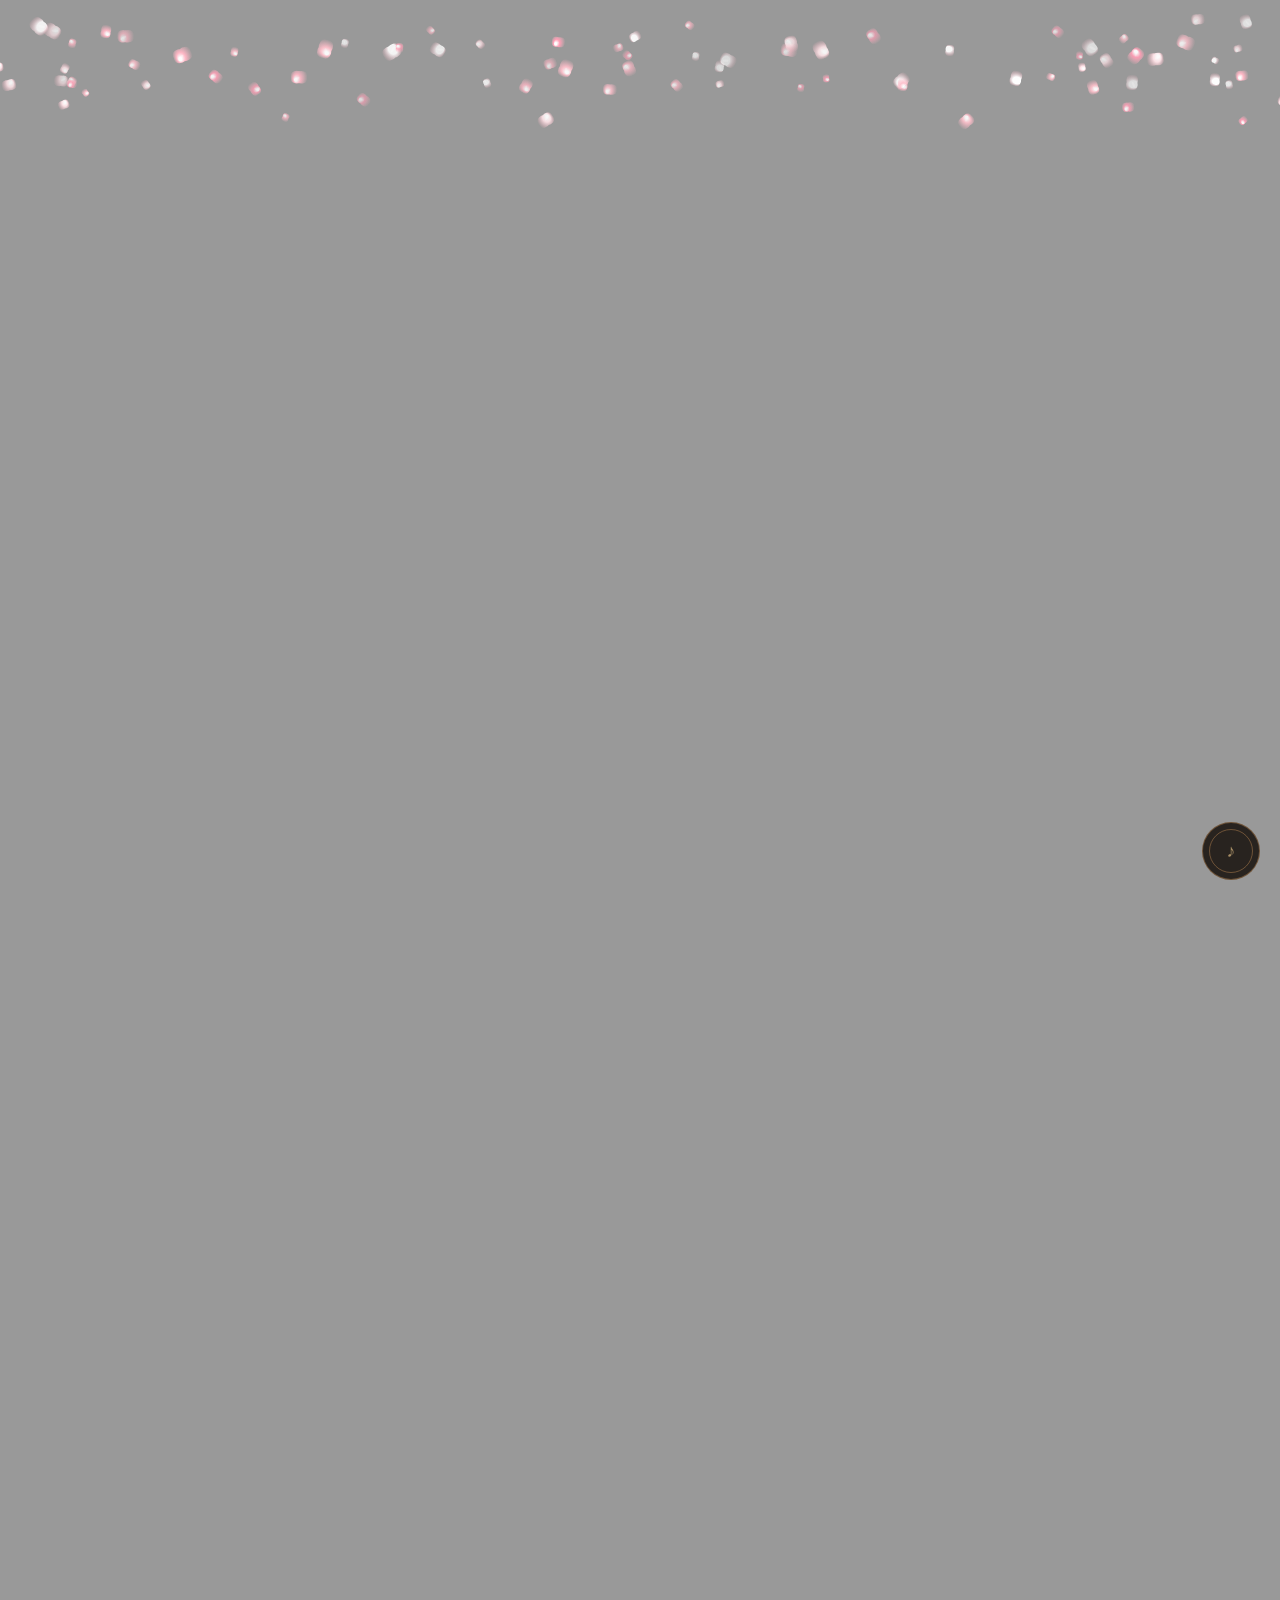
==== commit 0cee8b8c: "fix: タブ切り替え時の背景フラッシュを2レイヤークロスフェードで解消 Co-Authored-By: Claude Sonnet 4.6 <noreply@anthropic.com>" ====
--- a/index.html
+++ b/index.html
@@ -32,6 +32,7 @@
 
     <!-- 背景画像 -->
     <div class="bg-layer" id="bgCurrent"></div>
+    <div class="bg-layer" id="bgNext"></div>
 
     <!-- 初期表示: タイトルのみ -->
     <div class="intro-screen" id="introScreen">
--- a/style.css
+++ b/style.css
@@ -78,6 +78,10 @@
     background-repeat: no-repeat;
     z-index: -1;
     transition: opacity 0.6s ease;
+}
+
+#bgNext {
+    opacity: 0;
 }
 
 
@@ -804,13 +808,30 @@
     }
 }
 
-/* スマホ調整 */
+/* スマホ調整：767px以下で3キャラ表示 */
 @media (max-width: 767px) {
     .kemono-gallery-item {
         width: 80px;
     }
     .kemono-gallery-grid {
         gap: 16px;
+    }
+    .kemono-gallery-item:nth-child(4) {
+        display: none;
+    }
+}
+
+/* 480px以下で2キャラ表示 */
+@media (max-width: 480px) {
+    .kemono-gallery-item:nth-child(3) {
+        display: none;
+    }
+}
+
+/* 360px以下で1キャラ表示 */
+@media (max-width: 360px) {
+    .kemono-gallery-item:nth-child(2) {
+        display: none;
     }
 }
 
@@ -1486,10 +1507,10 @@
         top: auto;
         right: auto;
         bottom: calc(var(--spacing-md) + 8px);
-        left: 50%;
-        transform: translateX(-50%);
-        width: calc(100% - var(--spacing-md) * 2);
-        max-width: 480px;
+        left: 0;
+        transform: none;
+        width: 100%;
+        max-width: 100%;
         animation: slideInBottom 0.4s ease forwards;
         /* 背景・枠線・影を透明化 */
         background: transparent;
@@ -1640,8 +1661,8 @@
 
 @media (max-width: 767px) {
     .bgm-player {
-        /* card-gen-btnがbottom:0のバナーとして表示されるため、その高さ分上にずらす */
-        bottom: 72px;
+        /* card-gen-btnがbottom:0のバナーとして表示されるため、その上に退避 */
+        bottom: 130px;
         right: 14px;
         padding: 6px;
     }
@@ -1925,7 +1946,7 @@
     .header-inner {
         flex-direction: row;
         align-items: center;
-        padding: var(--spacing-sm) var(--spacing-md);
+        padding: var(--spacing-sm);
     }
 
     .header-logo {
@@ -1941,6 +1962,17 @@
         padding-top: 80px;
         padding-left: var(--spacing-sm);
         padding-right: var(--spacing-sm);
+    }
+
+    .poster-block {
+        flex-direction: column;
+        align-items: center;
+    }
+
+    .poster-image {
+        max-width: 100%;
+        width: 100%;
+        max-height: none;
     }
 
     .cast-grid {
@@ -2019,6 +2051,7 @@
     }
 
     .cast-grid {
+        grid-template-columns: 1fr;
         gap: 0.4rem;
     }
 
@@ -2829,8 +2862,23 @@
         aspect-ratio: 4 / 3;
     }
 
+    .community-hero-caption {
+        padding: var(--spacing-sm) var(--spacing-md);
+    }
+
     .community-catch {
         font-size: 1.2rem;
+    }
+
+    .community-hero-links {
+        flex-direction: column;
+        align-items: stretch;
+        gap: var(--spacing-sm);
+    }
+
+    .community-hero-links .shop-link {
+        justify-content: center;
+        text-align: center;
     }
 }
 
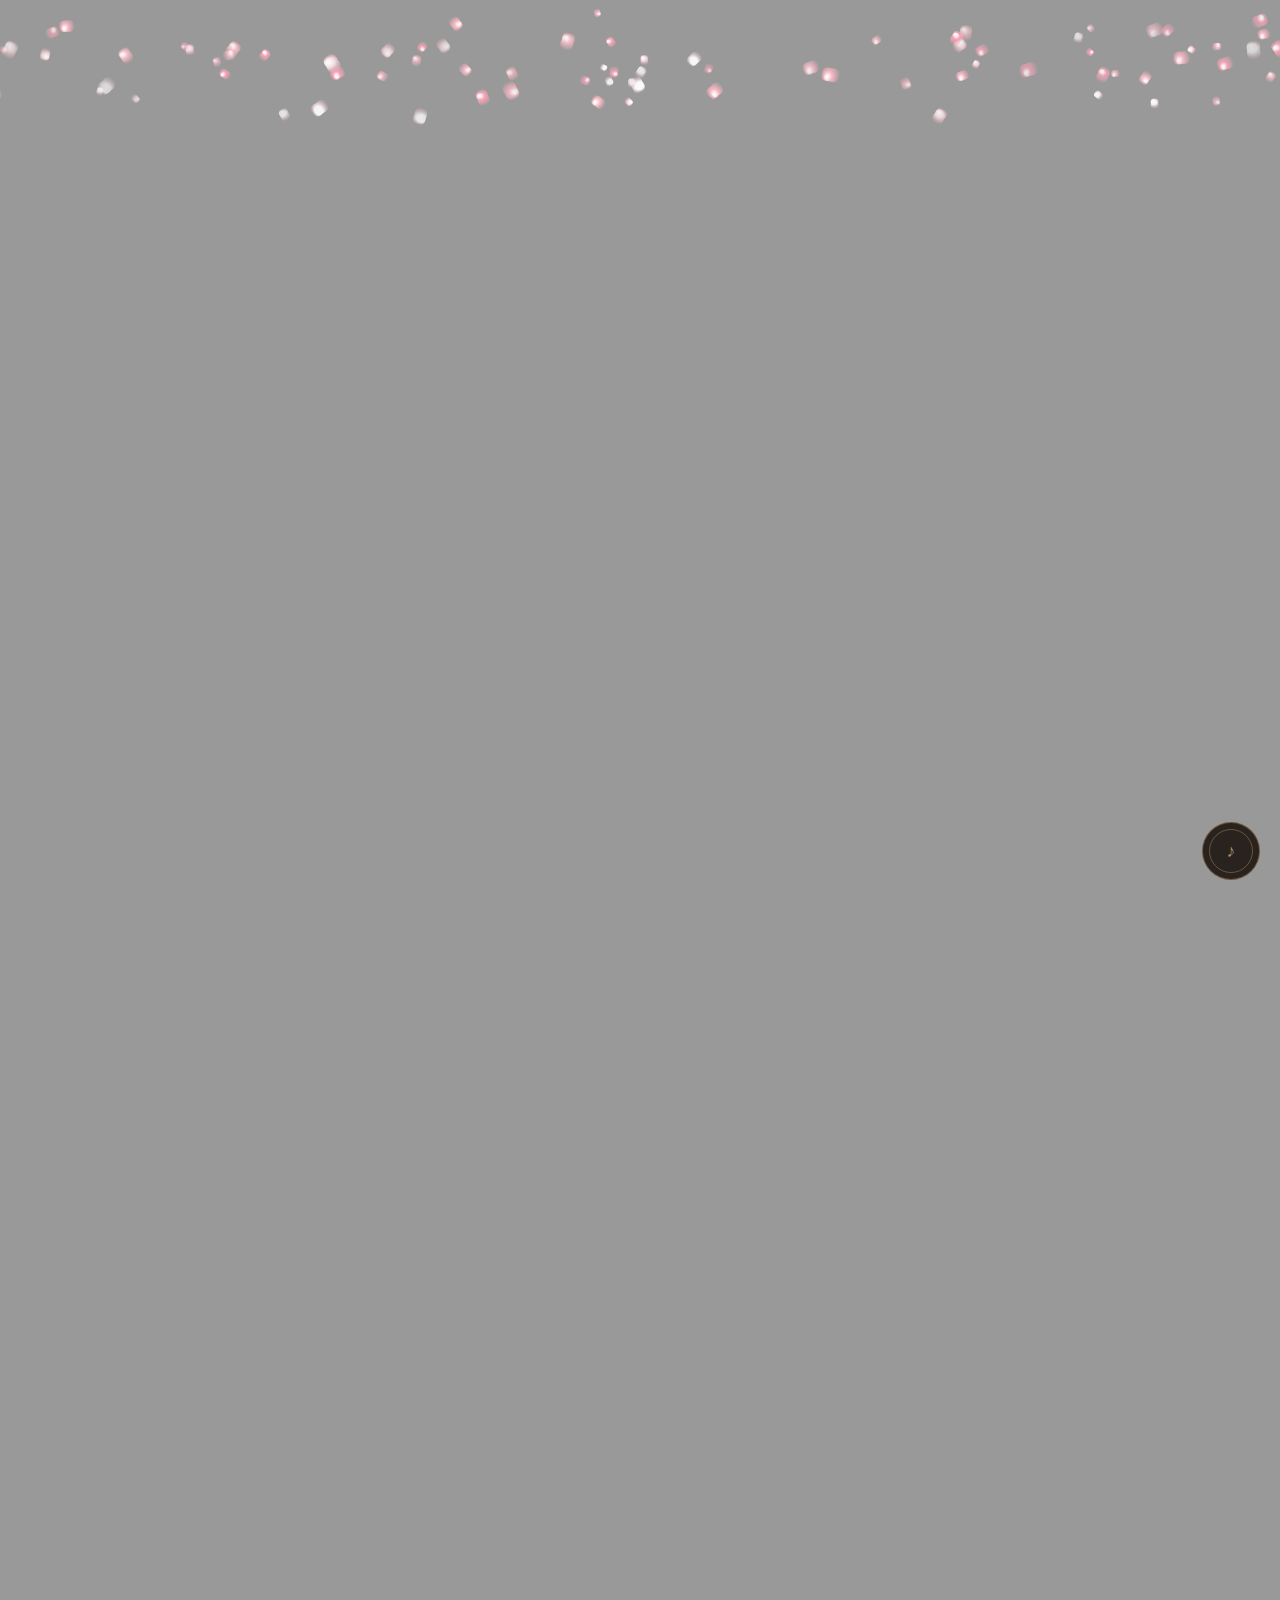
==== commit 0ce4114b: "fix: aria-hidden警告・イントロタイトル折り返し・クロスフェード修正 - ドロワーを閉じる前にフォーカスをmenuToggleに移動しaria-hidden警告を解消 - openDra" ====
--- a/index.html
+++ b/index.html
@@ -37,7 +37,7 @@
     <!-- 初期表示: タイトルのみ -->
     <div class="intro-screen" id="introScreen">
         <div class="intro-text">
-            <h1 class="main-title">メスケモ<wbr>推進委員会</h1>
+            <h1 class="main-title">メスケモ<br class="sp-only">推進委員会</h1>
         </div>
     </div>
 
--- a/style.css
+++ b/style.css
@@ -168,6 +168,16 @@
     text-shadow: 2px 2px 8px var(--shadow);
     margin-bottom: var(--spacing-sm);
     letter-spacing: 0.1em;
+}
+
+/* スマホ専用改行 */
+.sp-only {
+    display: none;
+}
+@media (max-width: 767px) {
+    .sp-only {
+        display: block;
+    }
 }
 
 .intro-screen .schedule {
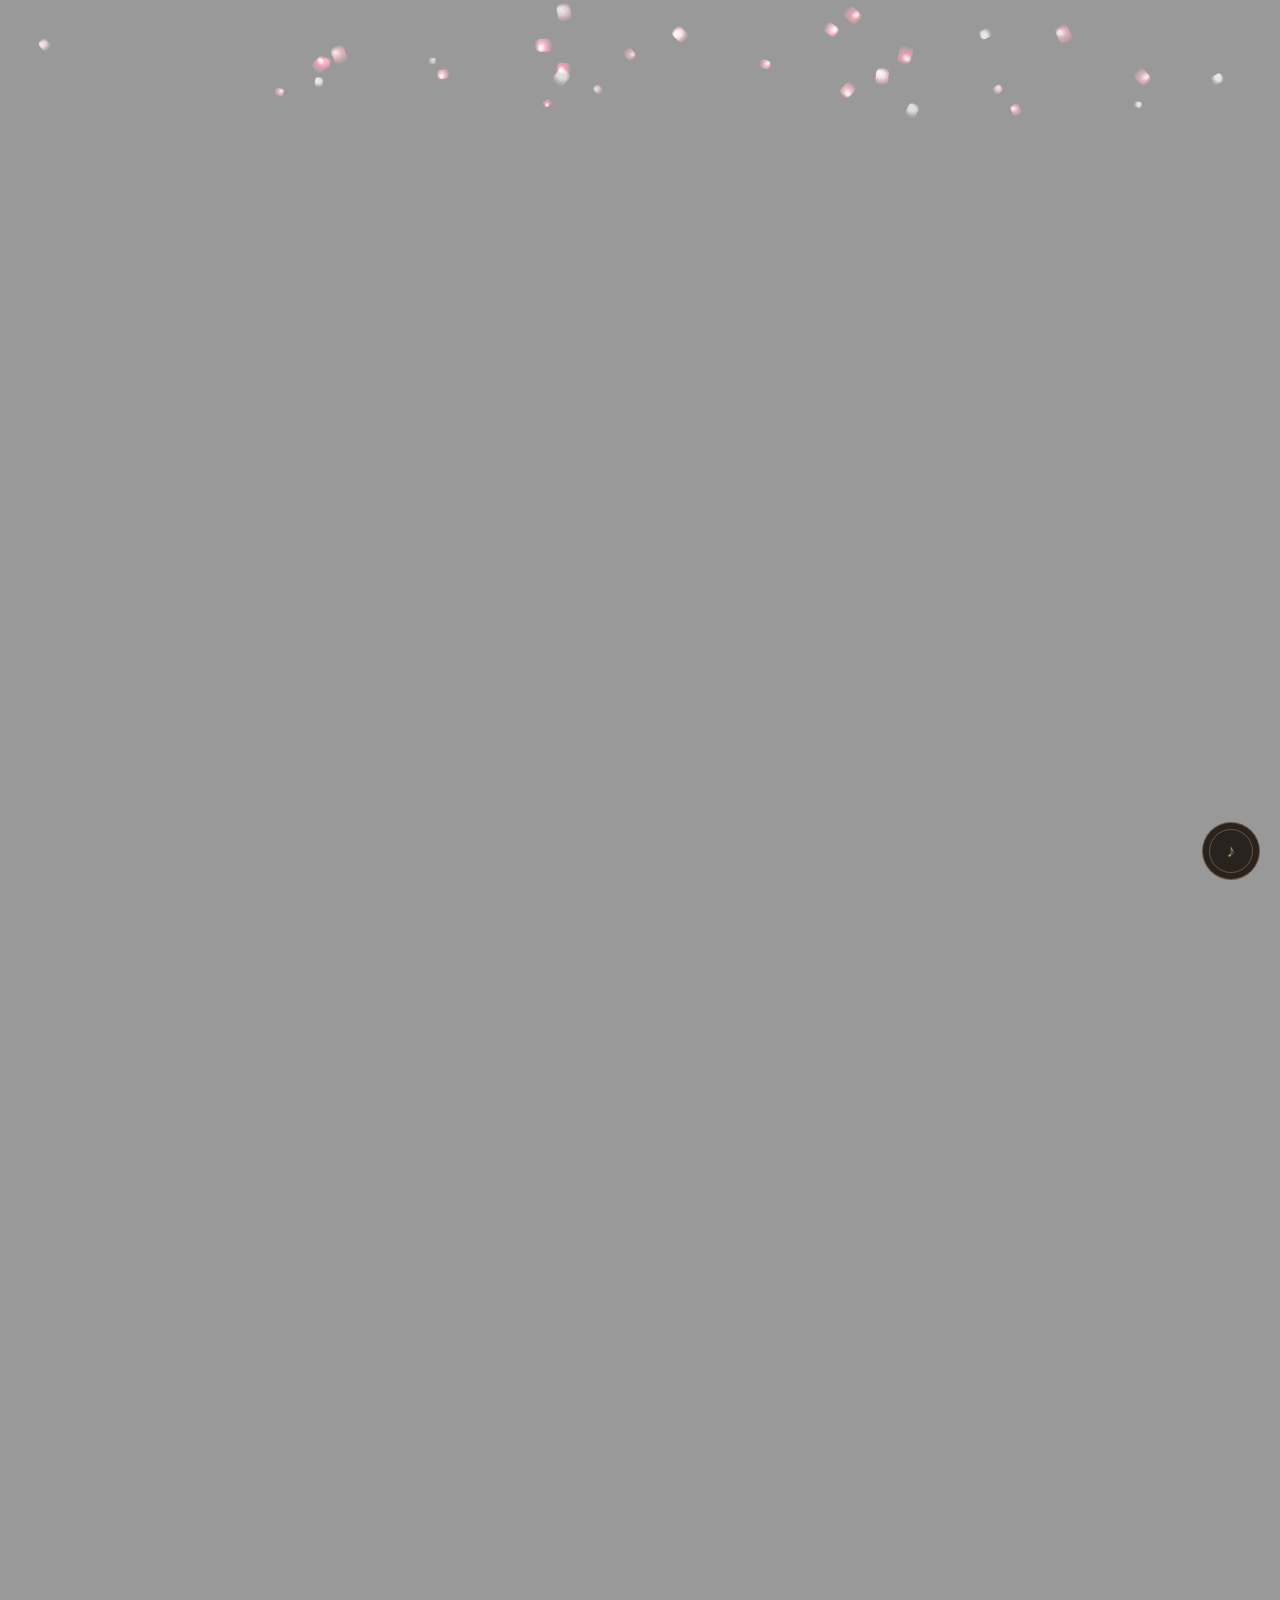
==== commit 6bf50daf: "feat: ダウンロード解像度選択・イベントタブ改修・桜エフェクト調整 - カードジェネレーター：解像度選択ボタン（1x/2x/3x）追加、オフスクリーン高画質ダウンロード対応 - お知らせタブ：「開" ====
--- a/index.html
+++ b/index.html
@@ -73,7 +73,7 @@
             </li>
             <li>
                 <button class="drawer-item" data-tab="news" role="tab" aria-selected="false" aria-controls="news">
-                    🔔 お知らせ
+                    🔔 開催予定・開催中のイベント
                 </button>
             </li>
         </ul>
@@ -102,7 +102,7 @@
                     <button class="tab-button" id="tab-official" data-tab="official" role="tab" aria-selected="false" aria-controls="official">
                         サイトリンク
                     </button>
-                    <button class="tab-button tab-button--bell" id="tab-news" data-tab="news" role="tab" aria-selected="false" aria-controls="news" aria-label="お知らせ">
+                    <button class="tab-button tab-button--bell" id="tab-news" data-tab="news" role="tab" aria-selected="false" aria-controls="news" aria-label="開催予定・開催中のイベント">
                         <svg width="18" height="18" viewBox="0 0 24 24" fill="none" stroke="currentColor" stroke-width="2" stroke-linecap="round" stroke-linejoin="round" aria-hidden="true">
                             <path d="M18 8A6 6 0 0 0 6 8c0 7-3 9-3 9h18s-3-2-3-9"/>
                             <path d="M13.73 21a2 2 0 0 1-3.46 0"/>
@@ -390,14 +390,14 @@
                 </div>
             </section>
 
-            <!-- お知らせ -->
+            <!-- 開催予定・開催中のイベント -->
             <section class="tab-content" id="news" role="tabpanel" aria-labelledby="tab-news">
                 <div class="section-layout">
-                    <aside class="section-sidebar" id="sidebar-news" aria-label="お知らせのナビゲーション"></aside>
+                    <aside class="section-sidebar" id="sidebar-news" aria-label="開催予定・開催中のイベントのナビゲーション"></aside>
                     <div class="section-body">
                         <div class="sub-section active" id="news-main">
                             <div class="content-card">
-                                <h2>お知らせ</h2>
+                                <h2>開催予定・開催中のイベント</h2>
                                 <div class="news-list" id="newsList">
                                     <!-- JavaScriptで動的に生成 -->
                                 </div>
--- a/style.css
+++ b/style.css
@@ -274,6 +274,8 @@
     flex-wrap: nowrap;
     margin-bottom: 0;
     overflow-x: auto;
+    flex-shrink: 1;
+    min-width: 0;
 }
 
 .tab-button {
@@ -611,6 +613,28 @@
         overflow-x: auto;
         -webkit-overflow-scrolling: touch;
         scrollbar-width: none;
+        /* デフォルト: 右端フェードで「まだ続きあり」を示す */
+        -webkit-mask-image: linear-gradient(to right, black 70%, transparent 100%);
+        mask-image: linear-gradient(to right, black 70%, transparent 100%);
+        transition: mask-image 0.2s ease, -webkit-mask-image 0.2s ease;
+    }
+
+    /* スクロール中（左右にコンテンツあり）: 両端フェード */
+    .section-sidebar.scroll-mid {
+        -webkit-mask-image: linear-gradient(to right, transparent 0%, black 12%, black 80%, transparent 100%);
+        mask-image: linear-gradient(to right, transparent 0%, black 12%, black 80%, transparent 100%);
+    }
+
+    /* 右端まで到達: 左端フェードのみ */
+    .section-sidebar.scroll-end {
+        -webkit-mask-image: linear-gradient(to right, transparent 0%, black 12%, black 100%);
+        mask-image: linear-gradient(to right, transparent 0%, black 12%, black 100%);
+    }
+
+    /* スクロール不要（全タブが収まる）: フェードなし */
+    .section-sidebar.no-overflow {
+        -webkit-mask-image: none;
+        mask-image: none;
     }
 
     .section-sidebar::-webkit-scrollbar {
@@ -1757,11 +1781,11 @@
 /* スマホ詳細吹き出し: translateX(-50%)を維持しながら下からスライドイン */
 @keyframes slideInBottom {
     from {
-        transform: translateX(-50%) translateY(30px);
+        transform: translateY(30px);
         opacity: 0;
     }
     to {
-        transform: translateX(-50%) translateY(0);
+        transform: translateY(0);
         opacity: 1;
     }
 }
@@ -1793,10 +1817,16 @@
 }
 
 .news-empty {
-    color: rgba(245, 243, 237, 0.5);
-    font-size: 0.9rem;
+    color: var(--wood-brown);
+    font-size: 1.2rem;
     text-align: center;
     padding: var(--spacing-lg) 0;
+    line-height: 2;
+}
+
+.news-empty-sub {
+    font-size: 1.05rem;
+    color: var(--wood-brown);
 }
 
 /* 各お知らせアイテム */
@@ -2718,10 +2748,22 @@
     z-index: 3; /* frame-overlay(z-index:2)より上面に置いて茶色帯が画像に被らないようにする */
 }
 
-/* スマホではobject-positionがcenter topに変わるためtransform-originも合わせる */
+/* スマホでは縮小率を下げて額縁ごと小さく表示する */
 @media (max-width: 767px) {
     .cast-detail-visual.has-frame .detail-image {
+        transform: scale(0.62) translateY(20%);
         transform-origin: 50% top;
+    }
+
+    .frame-overlay::before {
+        inset: -8px;
+        box-shadow:
+            inset 0 0 0 3px rgba(16, 7, 2, 0.45),
+            0 0 0 8px rgba(90, 55, 20, 0.85);
+    }
+
+    .frame-overlay::after {
+        inset: -14px;
     }
 }
 
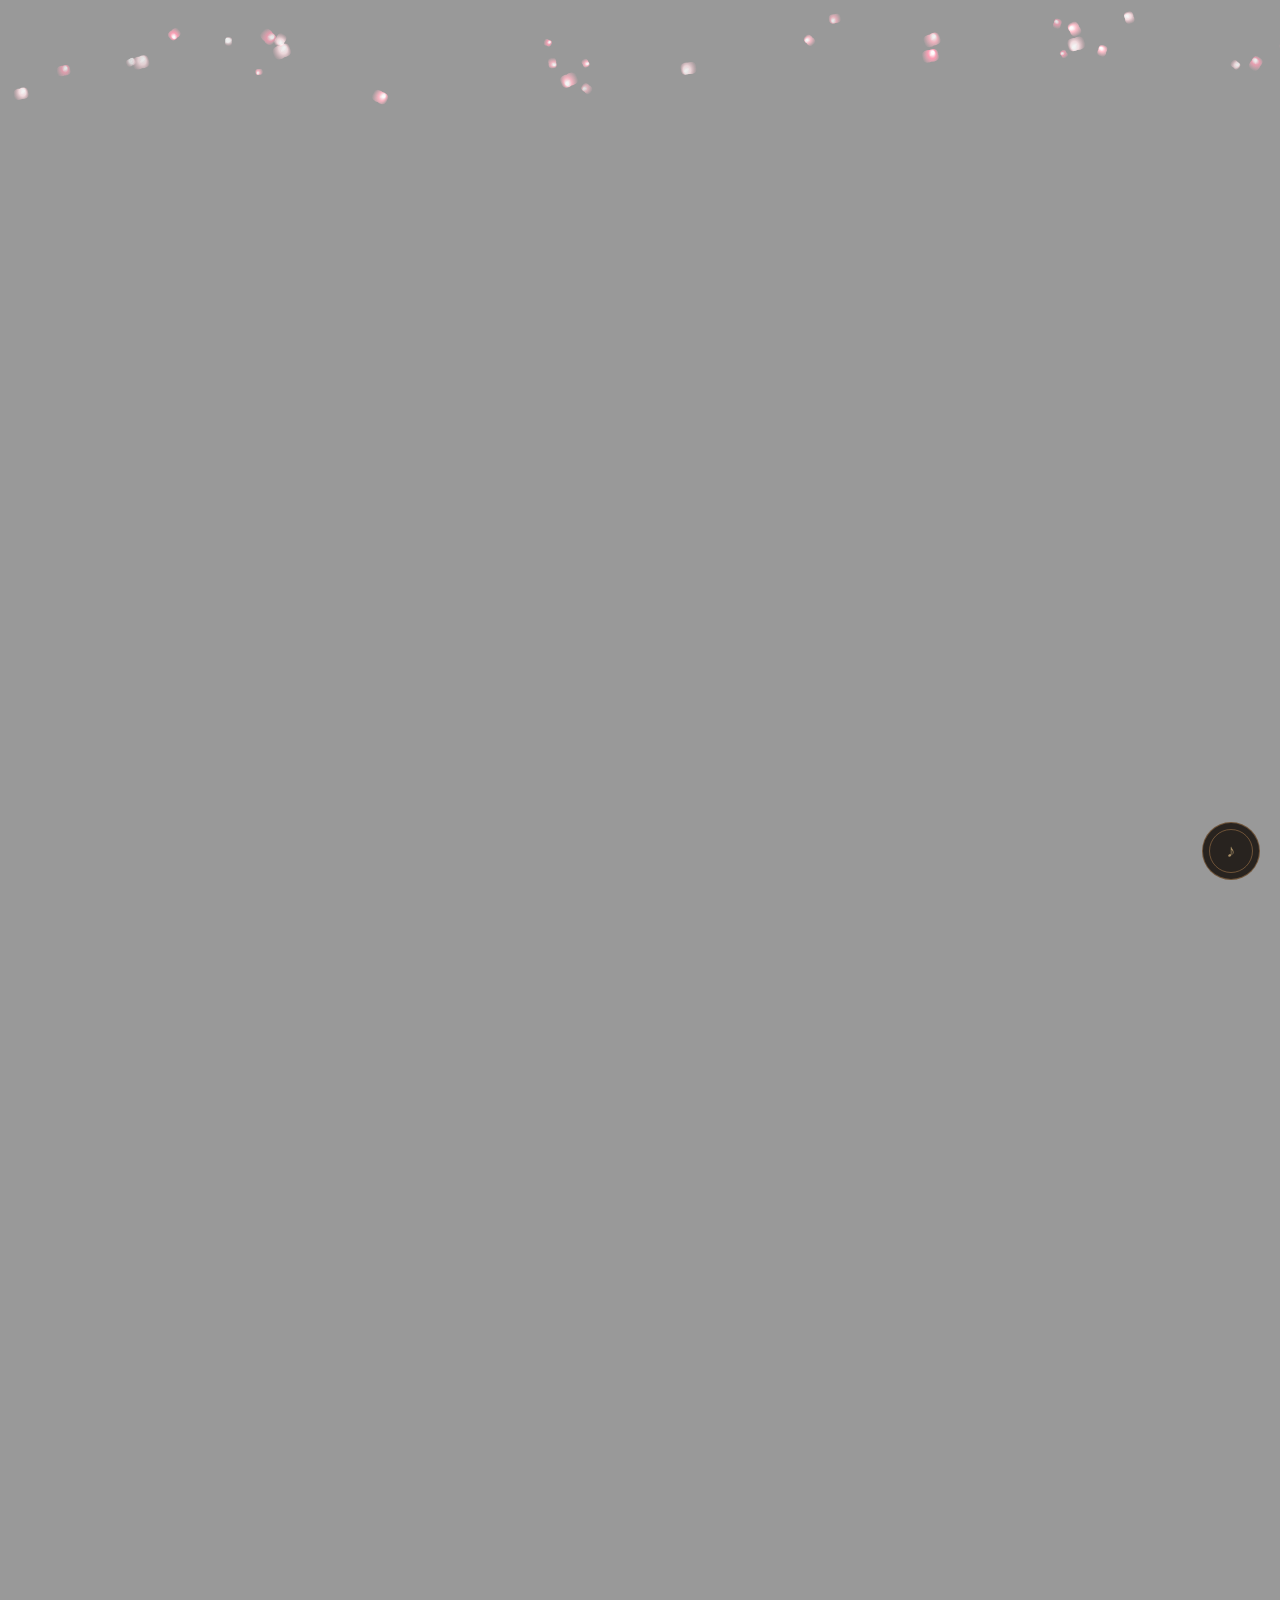
==== commit ffa1823b: "fix: OGPドメイン修正・UI改善・ジェネレーター戻り先をeventsタブに変更 - og:url / og:image を mesukemo.uk ドメインに修正（旧GitHub Pages U" ====
--- a/index.html
+++ b/index.html
@@ -9,8 +9,8 @@
     <meta property="og:type"        content="website">
     <meta property="og:title"       content="メスケモ推進委員会 - VRChatメスケモイベント">
     <meta property="og:description" content="なでなで茶屋 牝獣・なでなで倶楽部 MESUKEMOなど、メスケモイベントを開催しています。毎週土曜日開催中！">
-    <meta property="og:url"         content="https://ys-0311san.github.io/iinnkai/">
-    <meta property="og:image"       content="https://ys-0311san.github.io/iinnkai/images/ogp-main.png">
+    <meta property="og:url"         content="https://mesukemo.uk/">
+    <meta property="og:image"       content="https://mesukemo.uk/images/ogp-main.png">
     <meta property="og:image:type"  content="image/png">
     <meta property="og:image:width" content="1188">
     <meta property="og:image:height" content="626">
@@ -137,7 +137,7 @@
                                     <p class="community-catch">メスケモ好きなら、今すぐ参加しよう！</p>
                                     <div class="community-hero-links">
                                         <a href="https://vrchat.com/home/group/grp_df3c5259-05df-4a28-b5b5-b326c55110fa"
-                                           target="_blank" rel="noopener noreferrer" class="shop-link">
+                                           target="_blank" rel="noopener noreferrer" class="shop-link shop-link--primary">
                                             VRChat グループに参加する
                                             <svg width="14" height="14" viewBox="0 0 20 20" fill="none" aria-hidden="true"><path d="M5 15L15 5M15 5H8M15 5V12" stroke="currentColor" stroke-width="2" stroke-linecap="round" stroke-linejoin="round"/></svg>
                                         </a>
@@ -153,7 +153,7 @@
                             <!-- グループ説明・ルール・BOOTH -->
                             <div class="content-card">
                                 <div class="about-group">
-                                    <h3 class="about-title">About This Group</h3>
+                                    <h3 class="about-title">グループについて</h3>
                                     <p class="about-catch">"メスケモ推進委員会は、メスケモに関わる課題やその解決策について協議し、人間への提言やオスケモとの連携・協働により課題の解決やVRC内でのメスケモの充実を図る非営利団体です"</p>
                                     <p class="about-truth">嘘です。</p>
                                     <p>「なでなで茶屋 牝獣（メスケモ個室接客イベント）」や「なでなで倶楽部 MESUKEMO（メスケモなでなでマッチングイベント）」など、誰でもメスケモを十分に摂取できるイベントを開催しています。</p>
--- a/style.css
+++ b/style.css
@@ -2903,6 +2903,19 @@
     box-shadow: 0 0 16px rgba(212, 175, 55, 0.35);
 }
 
+/* 主CTAボタン（VRChat参加）：金塗りつぶし */
+.community-hero-links .shop-link--primary {
+    background: var(--gold-accent);
+    color: var(--ink-black);
+    box-shadow: 0 0 12px rgba(212, 175, 55, 0.4);
+}
+
+.community-hero-links .shop-link--primary:hover,
+.community-hero-links .shop-link--primary:focus-visible {
+    background: #e0c040;
+    box-shadow: 0 0 20px rgba(212, 175, 55, 0.6);
+}
+
 .about-booth {
     margin-top: var(--spacing-xl);
     padding-top: var(--spacing-lg);
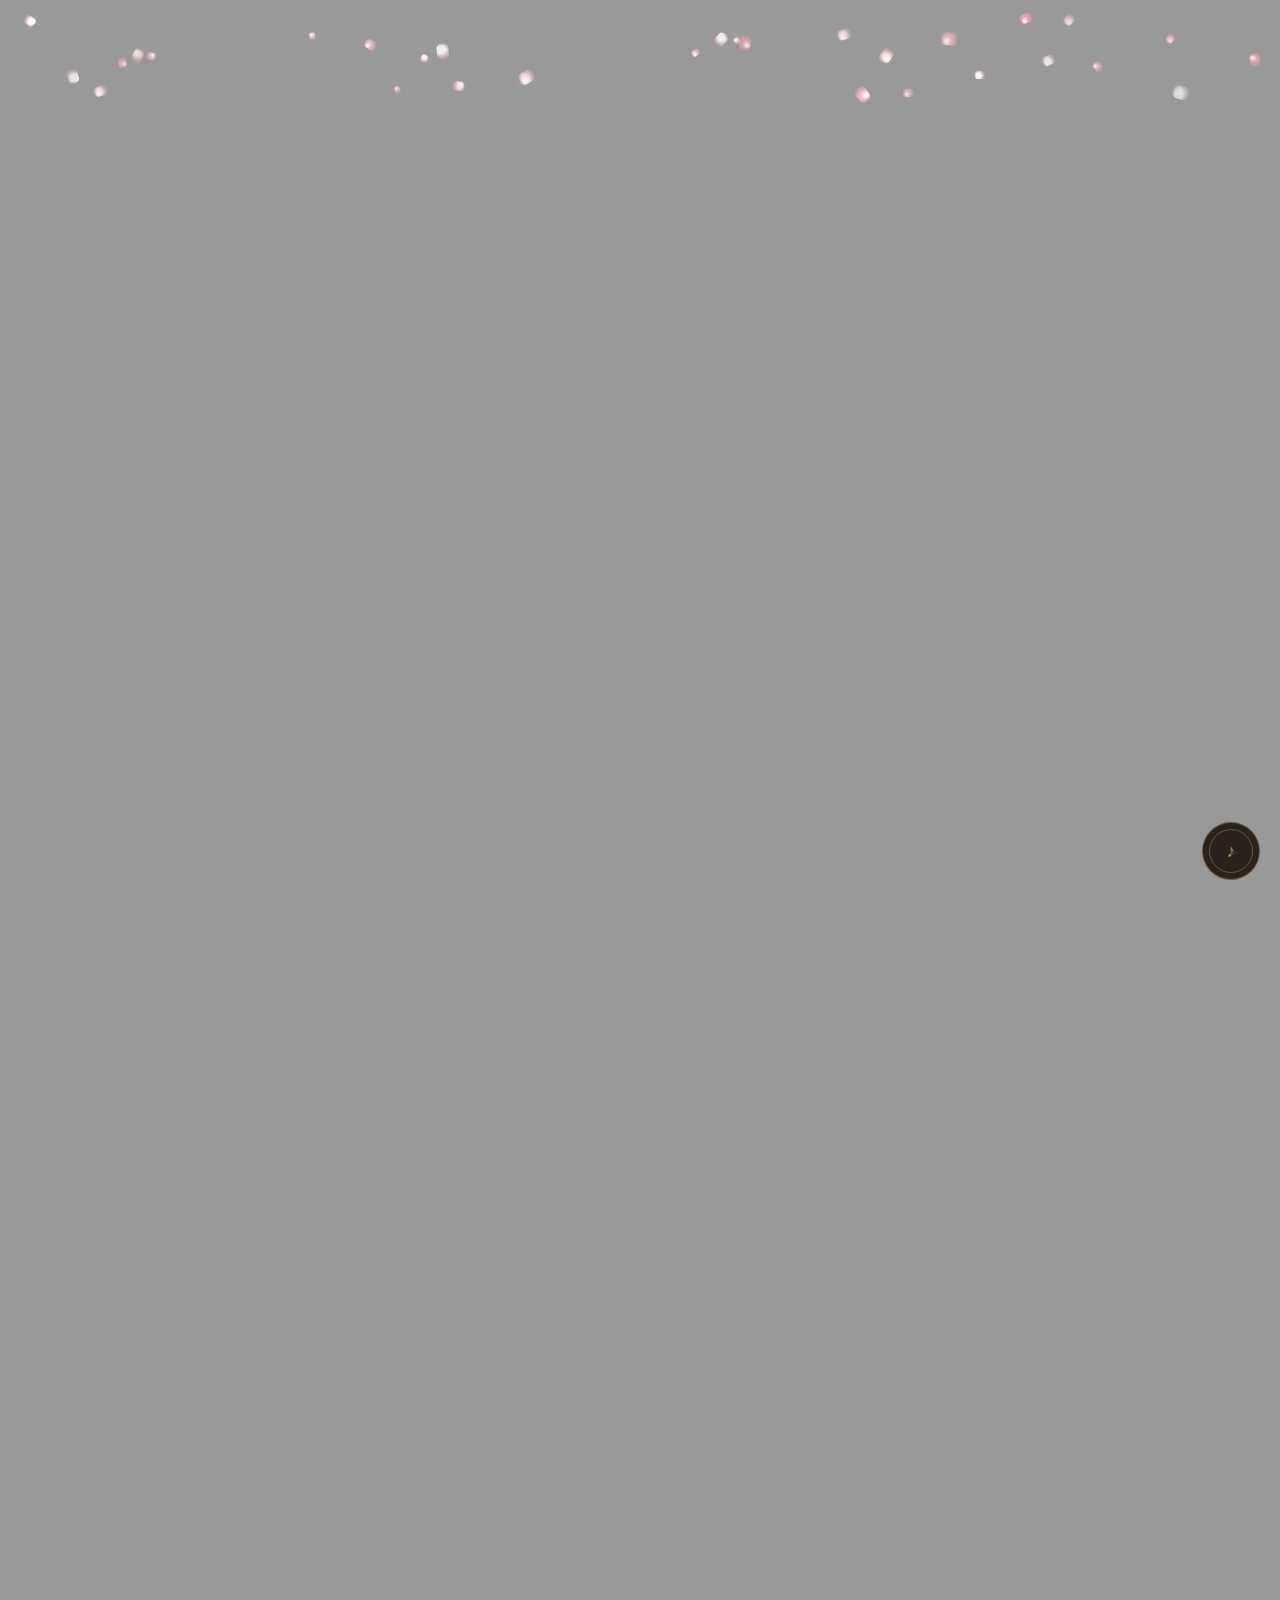
==== commit 45b45027: "fix: twitter:imageのURLとファイル形式を修正 旧GitHub PagesのURL(.gif)→ mesukemo.uk の .png に統一  Co-Authored-By: Cl" ====
--- a/index.html
+++ b/index.html
@@ -20,7 +20,7 @@
     <meta name="twitter:site"        content="@mesukemo_ya">
     <meta name="twitter:title"       content="メスケモ推進委員会 - VRChatメスケモイベント">
     <meta name="twitter:description" content="なでなで茶屋 牝獣・なでなで倶楽部 MESUKEMOなど、メスケモイベントを開催中！">
-    <meta name="twitter:image"       content="https://ys-0311san.github.io/iinnkai/images/ogp-main.gif">
+    <meta name="twitter:image"       content="https://mesukemo.uk/images/ogp-main.png">
     <link rel="stylesheet" href="style.css">
     <!-- 最初に表示される背景画像を最優先で先読み -->
     <link rel="preload" as="image" href="images/bg-about-pc.png" media="(min-width: 769px)">
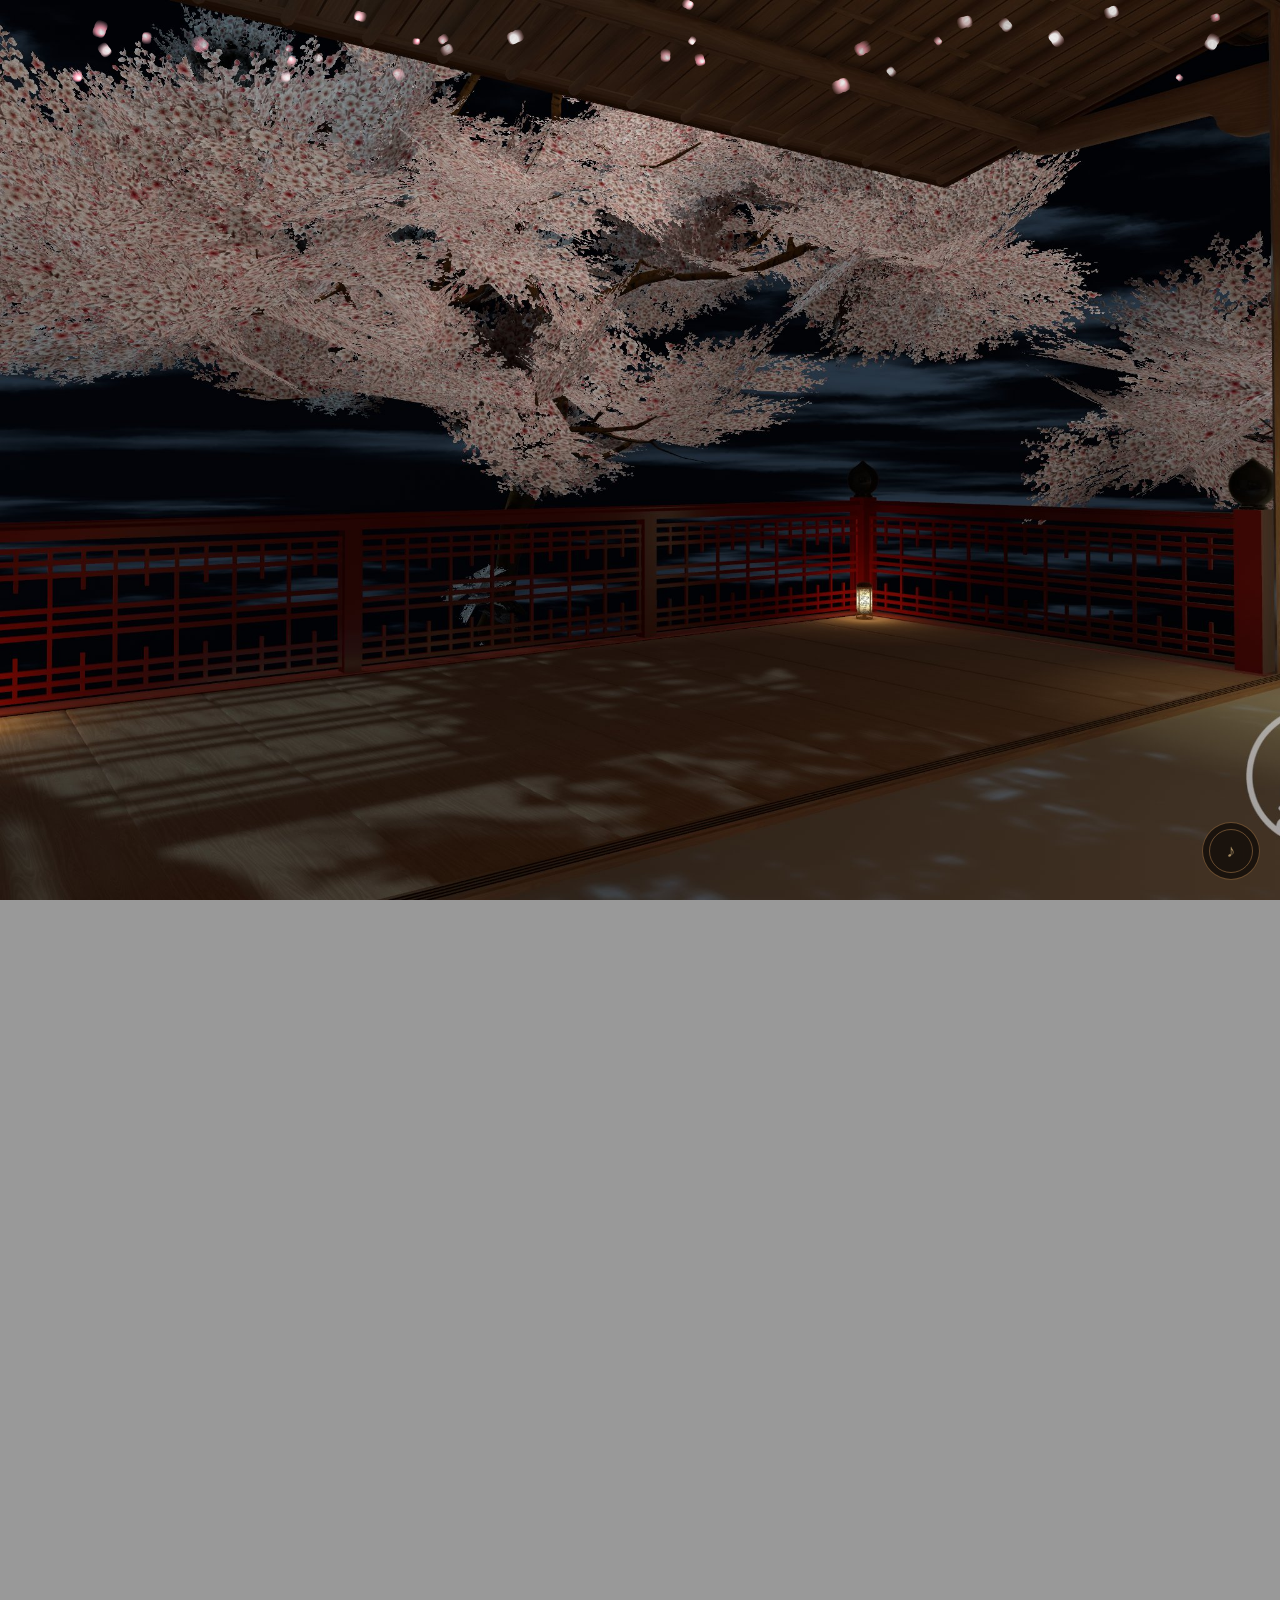
==== commit c9286b8f: "feat: お知らせタブを一時非表示（データ・HTML保持） ベルボタン・ドロワー項目・sectionにhidden属性を追加。 復活は各要素からhiddenを削除するだけでOK。  Co-Autho" ====
--- a/index.html
+++ b/index.html
@@ -72,7 +72,7 @@
                 </button>
             </li>
             <li>
-                <button class="drawer-item" data-tab="news" role="tab" aria-selected="false" aria-controls="news">
+                <button class="drawer-item" data-tab="news" role="tab" aria-selected="false" aria-controls="news" hidden>
                     🔔 開催予定・開催中のイベント
                 </button>
             </li>
@@ -102,7 +102,7 @@
                     <button class="tab-button" id="tab-official" data-tab="official" role="tab" aria-selected="false" aria-controls="official">
                         サイトリンク
                     </button>
-                    <button class="tab-button tab-button--bell" id="tab-news" data-tab="news" role="tab" aria-selected="false" aria-controls="news" aria-label="開催予定・開催中のイベント">
+                    <button class="tab-button tab-button--bell" id="tab-news" data-tab="news" role="tab" aria-selected="false" aria-controls="news" aria-label="開催予定・開催中のイベント" hidden>
                         <svg width="18" height="18" viewBox="0 0 24 24" fill="none" stroke="currentColor" stroke-width="2" stroke-linecap="round" stroke-linejoin="round" aria-hidden="true">
                             <path d="M18 8A6 6 0 0 0 6 8c0 7-3 9-3 9h18s-3-2-3-9"/>
                             <path d="M13.73 21a2 2 0 0 1-3.46 0"/>
@@ -390,8 +390,8 @@
                 </div>
             </section>
 
-            <!-- 開催予定・開催中のイベント -->
-            <section class="tab-content" id="news" role="tabpanel" aria-labelledby="tab-news">
+            <!-- 開催予定・開催中のイベント（一時非表示 / hidden属性を外せば復活） -->
+            <section class="tab-content" id="news" role="tabpanel" aria-labelledby="tab-news" hidden>
                 <div class="section-layout">
                     <aside class="section-sidebar" id="sidebar-news" aria-label="開催予定・開催中のイベントのナビゲーション"></aside>
                     <div class="section-body">
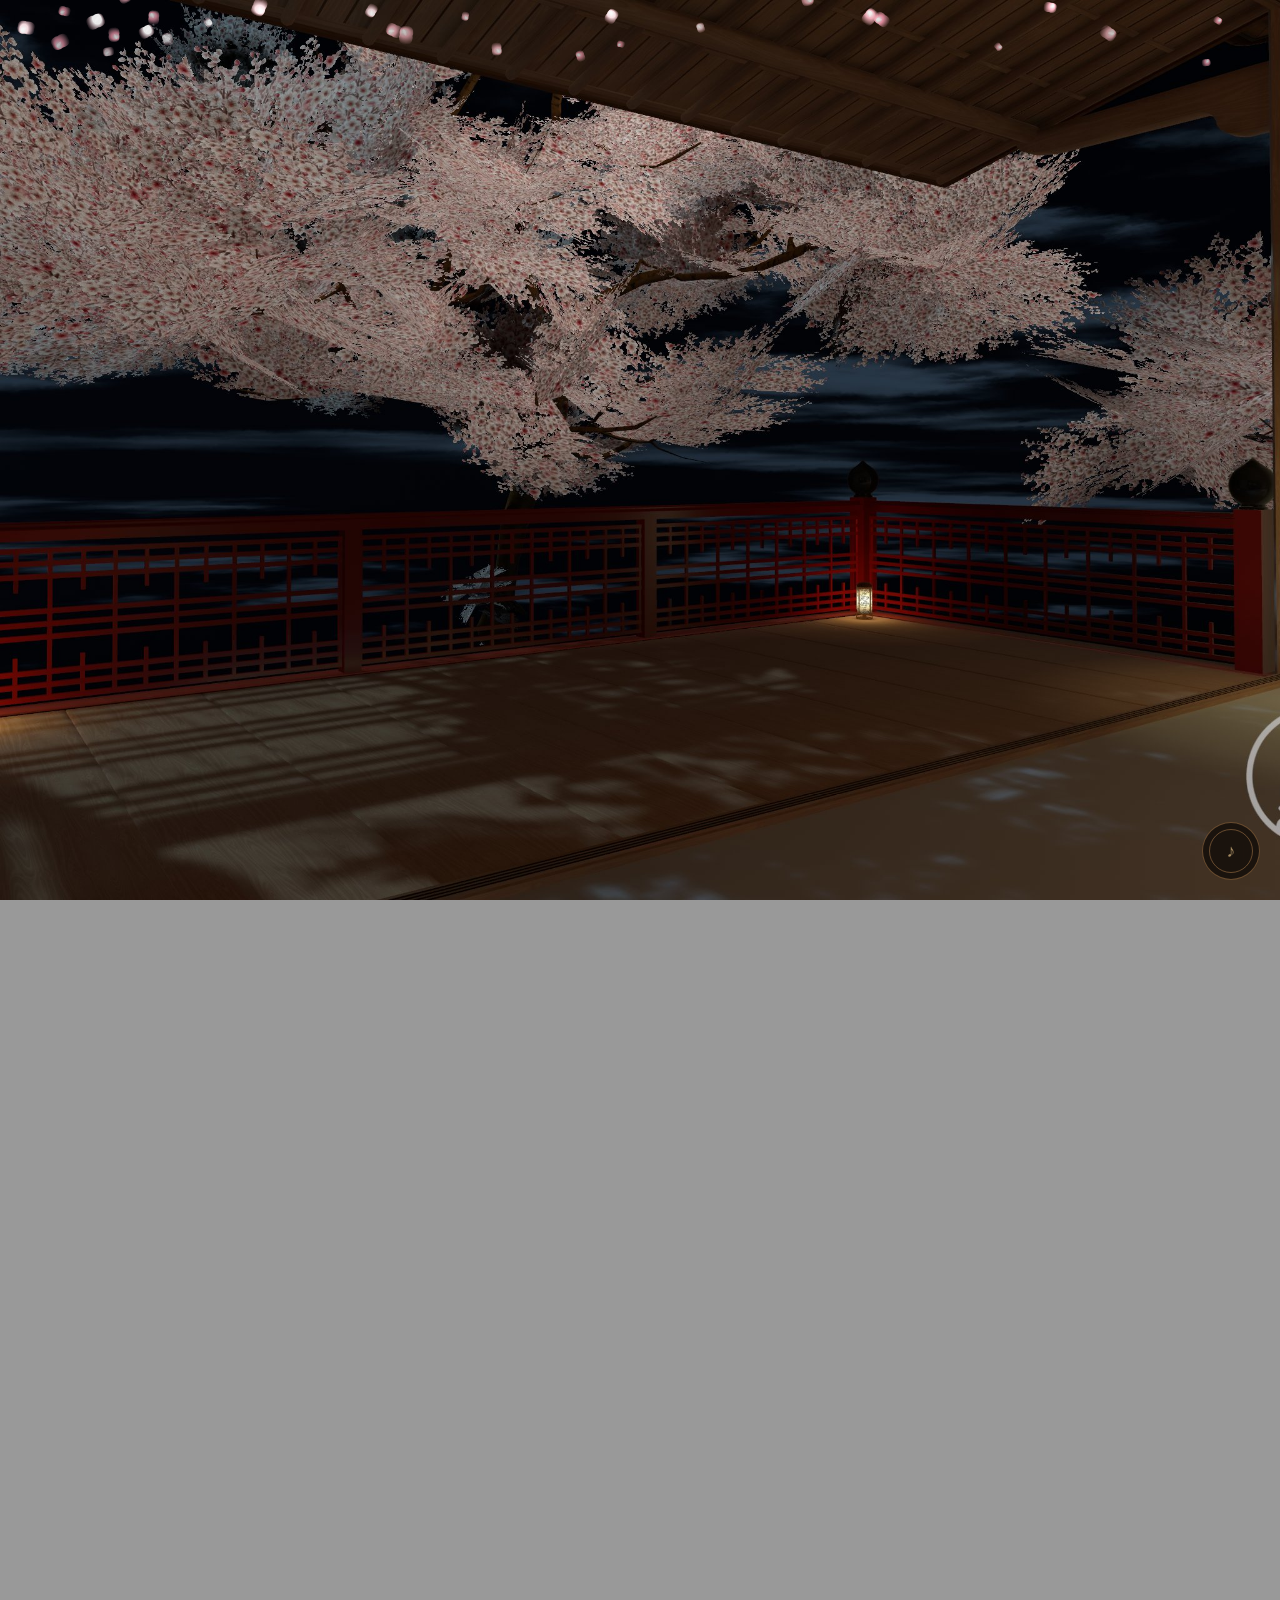
==== commit de20fbe7: "perf/fix: 画像最適化・ポスターCLS修正・キャストカード高さ揃え - WebP一括変換（images/直下・cast/計86ファイル） - フォント読み込みを@importからpreconn" ====
--- a/index.html
+++ b/index.html
@@ -21,6 +21,10 @@
     <meta name="twitter:title"       content="メスケモ推進委員会 - VRChatメスケモイベント">
     <meta name="twitter:description" content="なでなで茶屋 牝獣・なでなで倶楽部 MESUKEMOなど、メスケモイベントを開催中！">
     <meta name="twitter:image"       content="https://mesukemo.uk/images/ogp-main.png">
+    <!-- Google Fonts: @import よりブロッキング時間が短い <link> 方式 -->
+    <link rel="preconnect" href="https://fonts.googleapis.com">
+    <link rel="preconnect" href="https://fonts.gstatic.com" crossorigin>
+    <link href="https://fonts.googleapis.com/css2?family=Noto+Serif+JP:wght@400;600;700&family=Zen+Maru+Gothic:wght@400;500;700&family=Dela+Gothic+One&display=swap" rel="stylesheet">
     <link rel="stylesheet" href="style.css">
     <!-- 最初に表示される背景画像を最優先で先読み -->
     <link rel="preload" as="image" href="images/bg-about-pc.png" media="(min-width: 769px)">
@@ -85,8 +89,14 @@
         <header class="site-header">
             <div class="header-inner">
                 <div class="header-title">
-                    <img src="images/header-banner.png" alt="メスケモ推進委員会" class="header-banner">
-                    <img src="images/header-logo.png" alt="なでなで茶屋 ロゴ" class="header-logo">
+                    <picture>
+                        <source type="image/webp" srcset="images/header-banner.webp">
+                        <img src="images/header-banner.png" alt="メスケモ推進委員会" class="header-banner">
+                    </picture>
+                    <picture>
+                        <source type="image/webp" srcset="images/header-logo.webp">
+                        <img src="images/header-logo.png" alt="なでなで茶屋 ロゴ" class="header-logo">
+                    </picture>
                 </div>
                 <!-- PC用タブ（スマホでは非表示） -->
                 <nav class="tabs" role="tablist" aria-label="コンテンツナビゲーション">
@@ -130,7 +140,10 @@
                             <div class="community-hero">
                                 <!-- 上部: 横幅いっぱいのバナー画像 -->
                                 <div class="community-hero-banner">
-                                    <img src="images/group-icon.jpg" alt="メスケモ推進委員会 グループアイコン" class="community-icon">
+                                    <picture>
+                                        <source type="image/webp" srcset="images/group-icon.webp">
+                                        <img src="images/group-icon.jpg" alt="メスケモ推進委員会 グループアイコン" class="community-icon">
+                                    </picture>
                                 </div>
                                 <!-- 下部: 木目テクスチャ帯 -->
                                 <div class="community-hero-caption">
@@ -191,7 +204,10 @@
                         <div class="sub-section active" id="events-chaya">
                             <div class="content-card">
                                 <div class="poster-block">
-                                    <img src="images/poster-chaya.png" alt="なでなで茶屋 牝獣 ポスター" class="poster-image">
+                                    <picture>
+                                        <source type="image/webp" srcset="images/poster-chaya.webp">
+                                        <img src="images/poster-chaya.png" alt="なでなで茶屋 牝獣 ポスター" class="poster-image" loading="lazy" decoding="async" width="1448" height="2048">
+                                    </picture>
                                     <div class="poster-description">
                                         <h3 class="poster-title">なでなで茶屋 牝獣</h3>
                                         <p class="poster-schedule">毎月第1・第3土曜日 22:55~</p>
@@ -247,14 +263,14 @@
                                     <p class="manga-description">メスケモ推進委員会の世界観を漫画でご紹介します。</p>
                                     <div class="manga-grid">
                                         <div class="manga-preview" id="mangaPreview" role="button" tabindex="0" aria-label="漫画を読む（全4ページ）" data-manga-index="0">
-                                            <img src="images/manga-page1.jpg" alt="漫画1ページ目" class="manga-thumb">
+                                            <img src="images/manga-page1.webp" alt="漫画1ページ目" class="manga-thumb" loading="lazy" decoding="async">
                                             <div class="manga-overlay">
                                                 <span class="manga-open-btn">漫画を読む</span>
                                                 <span class="manga-page-count">全4ページ</span>
                                             </div>
                                         </div>
                                         <div class="manga-preview" role="button" tabindex="0" aria-label="漫画を読む（全1ページ）" data-manga-index="1">
-                                            <img src="images/manga2-page1.jpg" alt="漫画2 1ページ目" class="manga-thumb">
+                                            <img src="images/manga2-page1.webp" alt="漫画2 1ページ目" class="manga-thumb" loading="lazy" decoding="async">
                                             <div class="manga-overlay">
                                                 <span class="manga-open-btn">漫画を読む</span>
                                                 <span class="manga-page-count">全1ページ</span>
@@ -269,7 +285,10 @@
                         <div class="sub-section" id="events-mesukemo">
                             <div class="content-card">
                                 <div class="poster-block">
-                                    <img src="images/poster-mesukemo.png" alt="なでなで倶楽部 MESUKEMO ポスター" class="poster-image">
+                                    <picture>
+                                        <source type="image/webp" srcset="images/poster-mesukemo.webp">
+                                        <img src="images/poster-mesukemo.png" alt="なでなで倶楽部 MESUKEMO ポスター" class="poster-image" loading="lazy" decoding="async" width="1448" height="2048">
+                                    </picture>
                                     <div class="poster-description">
                                         <h3 class="poster-title">なでなで倶楽部 MESUKEMO</h3>
                                         <p class="poster-schedule">毎週土曜日 22:00~23:00</p>
@@ -312,7 +331,10 @@
                         <div class="sub-section" id="events-kemono">
                             <div class="content-card">
                                 <div class="poster-block">
-                                    <img src="images/poster-kemono.png" alt="KEMONO写真館 ポスター" class="poster-image">
+                                    <picture>
+                                        <source type="image/webp" srcset="images/poster-kemono.webp">
+                                        <img src="images/poster-kemono.png" alt="KEMONO写真館 ポスター" class="poster-image" loading="lazy" decoding="async" width="2480" height="3508">
+                                    </picture>
                                     <div class="poster-description">
                                         <h3 class="poster-title">KEMONO写真館</h3>
                                         <p class="poster-schedule">常時開放中</p>
@@ -340,7 +362,10 @@
 
                                     <!-- 24時間メスケモ神社 -->
                                     <div class="special-event-card">
-                                        <img src="images/poster-shrine.jpg" alt="24時間メスケモ神社 ポスター" class="special-event-poster">
+                                        <picture>
+                                            <source type="image/webp" srcset="images/poster-shrine.webp">
+                                            <img src="images/poster-shrine.jpg" alt="24時間メスケモ神社 ポスター" class="special-event-poster" loading="lazy" decoding="async" width="680" height="481">
+                                        </picture>
                                         <div class="special-event-info">
                                             <h3 class="poster-title">24時間メスケモ神社</h3>
                                             <p class="poster-schedule">2026年1月3日 特別開催</p>
@@ -486,12 +511,12 @@
                                     </a>
                                     <!-- X (Twitter) -->
                                     <a href="https://x.com/mesukemo_ya" class="official-link" target="_blank" rel="noopener noreferrer">
-                                        <img src="images/icon-x.jpg" alt="X アイコン" class="official-icon">
+                                        <img src="images/icon-x.webp" alt="X アイコン" class="official-icon" loading="lazy" decoding="async">
                                         <span>X (Twitter)</span>
                                     </a>
                                     <!-- BOOTHショップ -->
                                     <a href="https://mesukemoshop.booth.pm/" class="official-link" target="_blank" rel="noopener noreferrer">
-                                        <img src="images/icon-booth.png" alt="BOOTH アイコン" class="official-icon official-icon--booth">
+                                        <img src="images/icon-booth.webp" alt="BOOTH アイコン" class="official-icon official-icon--booth" loading="lazy" decoding="async">
                                         <span>メスケモ無人販売所 (BOOTH)</span>
                                     </a>
                                 </div>
--- a/style.css
+++ b/style.css
@@ -1,5 +1,5 @@
 /* ===== フォント読み込み ===== */
-@import url('https://fonts.googleapis.com/css2?family=Noto+Serif+JP:wght@400;600;700&family=Zen+Maru+Gothic:wght@400;500;700&family=Dela+Gothic+One&display=swap');
+/* @import はブロッキングになるため index.html の <head> で <link> 読み込みに移行 */
 
 /* ===== CSS カスタムプロパティ（和風旅館カラーパレット） ===== */
 :root {
@@ -315,6 +315,10 @@
     display: flex;
     align-items: center;
     justify-content: center;
+}
+
+.tab-button--bell[hidden] {
+    display: none !important;
 }
 
 .tab-button--bell.active svg {
@@ -760,19 +764,72 @@
 
 .poster-image {
     width: 100%;
+    height: 100%;
+    display: block;
+    object-fit: contain;
+    /* ロード前は非表示でスペースだけ確保、ロード後にフェードイン */
+    opacity: 0;
+    transition: opacity 0.45s ease;
+    position: relative;
+    z-index: 2;
+}
+
+/* ロード完了後にフェードイン */
+.poster-block picture.loaded .poster-image {
+    opacity: 1;
+}
+
+/* <picture>: flex アイテム兼スケルトン土台 */
+/* border・shadow・border-radius は picture 側で担う */
+/* aspect-ratio でスペースを事前確保（CLS防止） */
+.poster-block picture {
+    display: block;
+    width: 100%;
+    aspect-ratio: 1448 / 2048;
+    position: relative;
+    overflow: hidden;
     border-radius: 8px;
     border: 2px solid rgba(212, 175, 55, 0.4);
     box-shadow: 0 4px 16px rgba(0, 0, 0, 0.2);
-    display: block;
+    background: rgba(44, 36, 24, 0.35);
+}
+
+/* シマーアニメーション（ロード中） */
+.poster-block picture::before {
+    content: '';
+    position: absolute;
+    inset: 0;
+    background: linear-gradient(
+        90deg,
+        rgba(255, 255, 255, 0.0) 25%,
+        rgba(255, 255, 255, 0.12) 50%,
+        rgba(255, 255, 255, 0.0) 75%
+    );
+    background-size: 200% 100%;
+    animation: skeleton-shimmer 1.5s infinite;
+    z-index: 1;
+    pointer-events: none;
+    transition: opacity 0.35s ease;
+}
+
+/* ロード完了後: シマーをフェードアウト */
+.poster-block picture.loaded::before {
+    opacity: 0;
+    animation: none;
 }
 
 @media (min-width: 768px) {
     .poster-image {
-        width: auto;
-        max-width: 48%;
+        width: 100%;
+        height: 100%;
+        max-height: none; /* 高さは picture 側の max-height で制御 */
+        object-fit: contain;
+    }
+    /* 画像ロード前から幅を固定してCLSを防止 */
+    .poster-block picture {
+        flex: 0 0 42%;
+        width: 42%;
         max-height: calc(100vh - 220px);
-        object-fit: contain;
-        flex-shrink: 0;
     }
 }
 
@@ -1291,6 +1348,7 @@
 }
 
 /* 木札カードの役職バッジ */
+/* バッジをカード上部に絶対配置して、フローに影響させない（隣カードとの高さズレ防止） */
 .cast-role {
     font-family: var(--font-display);
     font-size: 0.75rem;
@@ -1300,10 +1358,13 @@
     border-radius: 4px;
     padding: 2px 8px;
     text-align: center;
-    margin-top: 4px;
-    position: relative;
-    z-index: 1;
     letter-spacing: 0.05em;
+    position: absolute;
+    top: var(--spacing-xs);
+    left: 50%;
+    transform: translateX(-50%);
+    z-index: 10;
+    white-space: nowrap;
 }
 
 /* 詳細ビューの役職バッジ */
@@ -2010,8 +2071,14 @@
     }
 
     .poster-image {
+        width: 100%;
+        height: 100%;
+        max-height: none;
+    }
+
+    .poster-block picture {
+        width: 100%;
         max-width: 100%;
-        width: 100%;
         max-height: none;
     }
 
@@ -2968,6 +3035,49 @@
     width: 100%;
     height: auto;
     display: block;
+    /* ロード前は非表示でスペースだけ確保 */
+    opacity: 0;
+    transition: opacity 0.45s ease;
+    position: relative;
+    z-index: 2;
+}
+
+/* ロード完了後にフェードイン */
+.special-event-card picture.loaded .special-event-poster {
+    opacity: 1;
+}
+
+/* <picture> ラッパー: スケルトン土台 */
+.special-event-card picture {
+    display: block;
+    width: 100%;
+    position: relative;
+    overflow: hidden;
+    background: rgba(44, 36, 24, 0.35);
+}
+
+/* シマーアニメーション */
+.special-event-card picture::before {
+    content: '';
+    position: absolute;
+    inset: 0;
+    background: linear-gradient(
+        90deg,
+        rgba(255, 255, 255, 0.0) 25%,
+        rgba(255, 255, 255, 0.12) 50%,
+        rgba(255, 255, 255, 0.0) 75%
+    );
+    background-size: 200% 100%;
+    animation: skeleton-shimmer 1.5s infinite;
+    z-index: 1;
+    pointer-events: none;
+    transition: opacity 0.35s ease;
+}
+
+/* ロード完了後 */
+.special-event-card picture.loaded::before {
+    opacity: 0;
+    animation: none;
 }
 
 .special-event-info {
